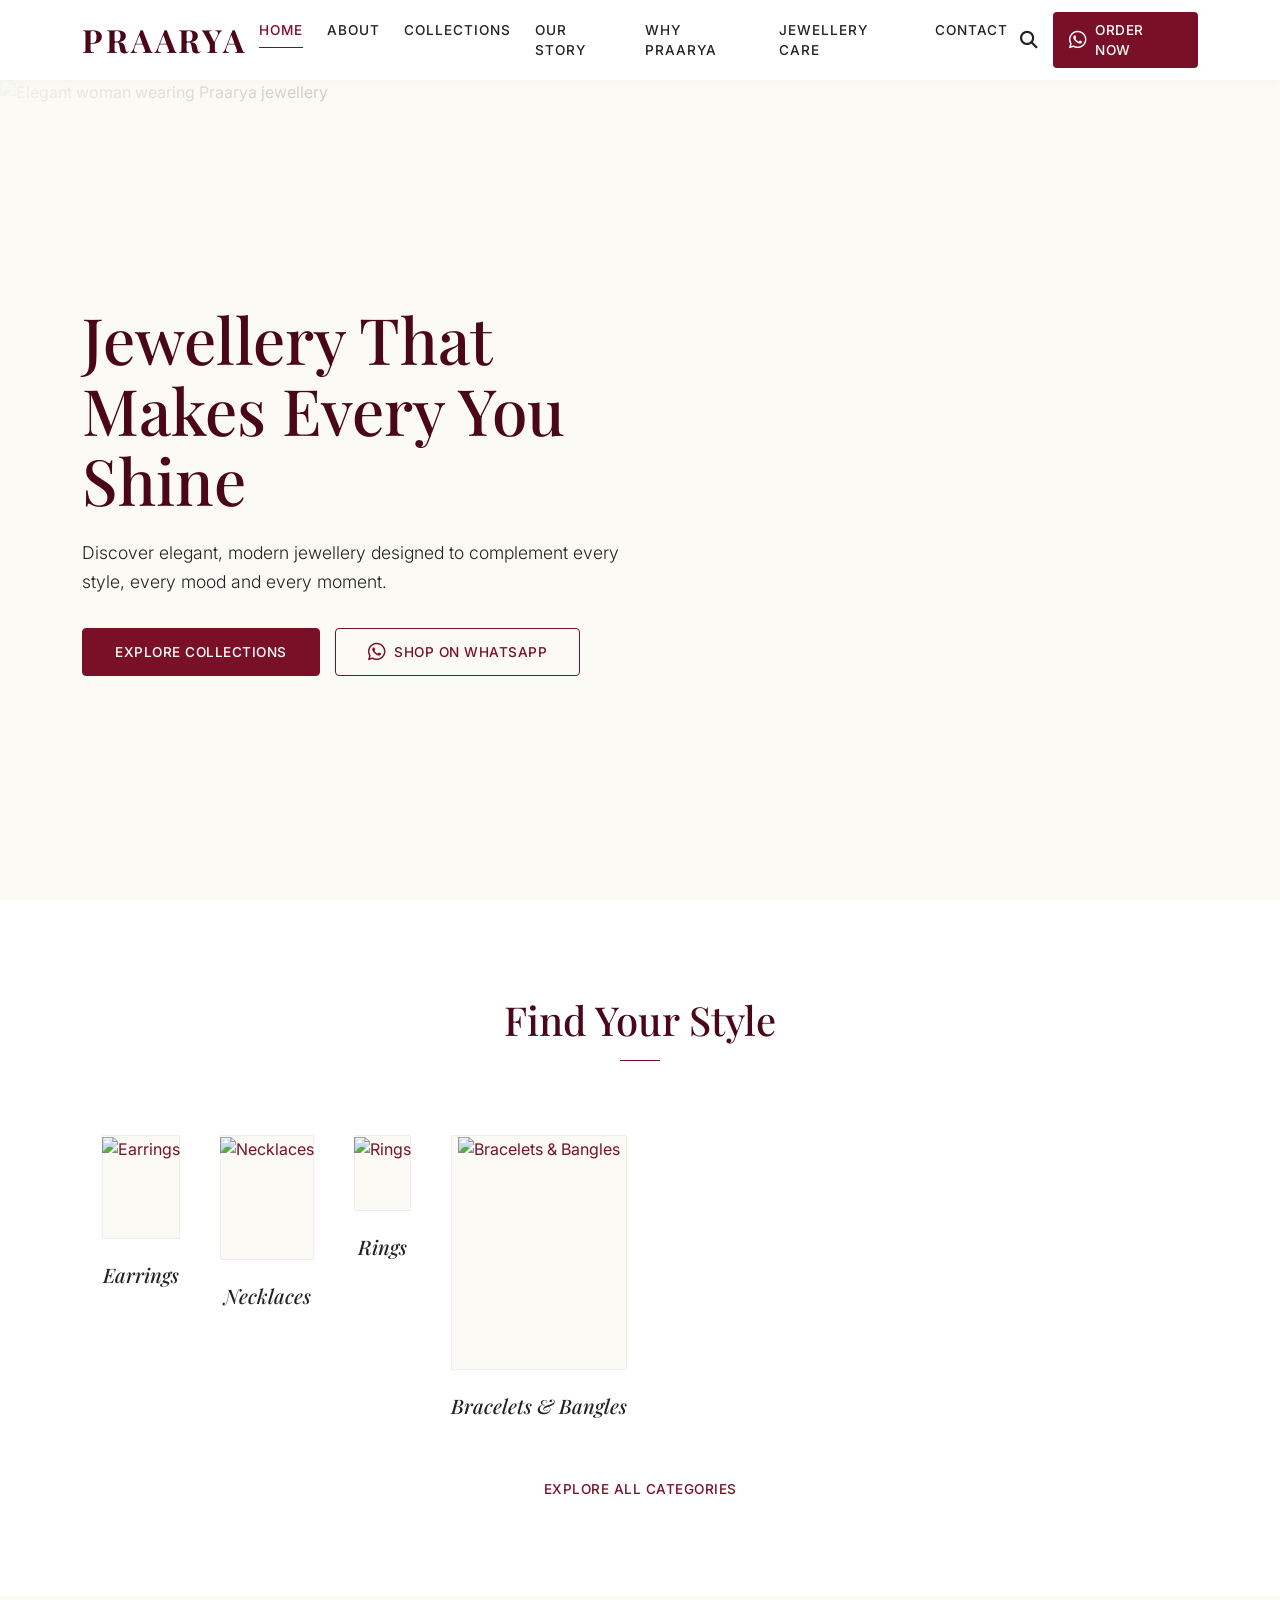
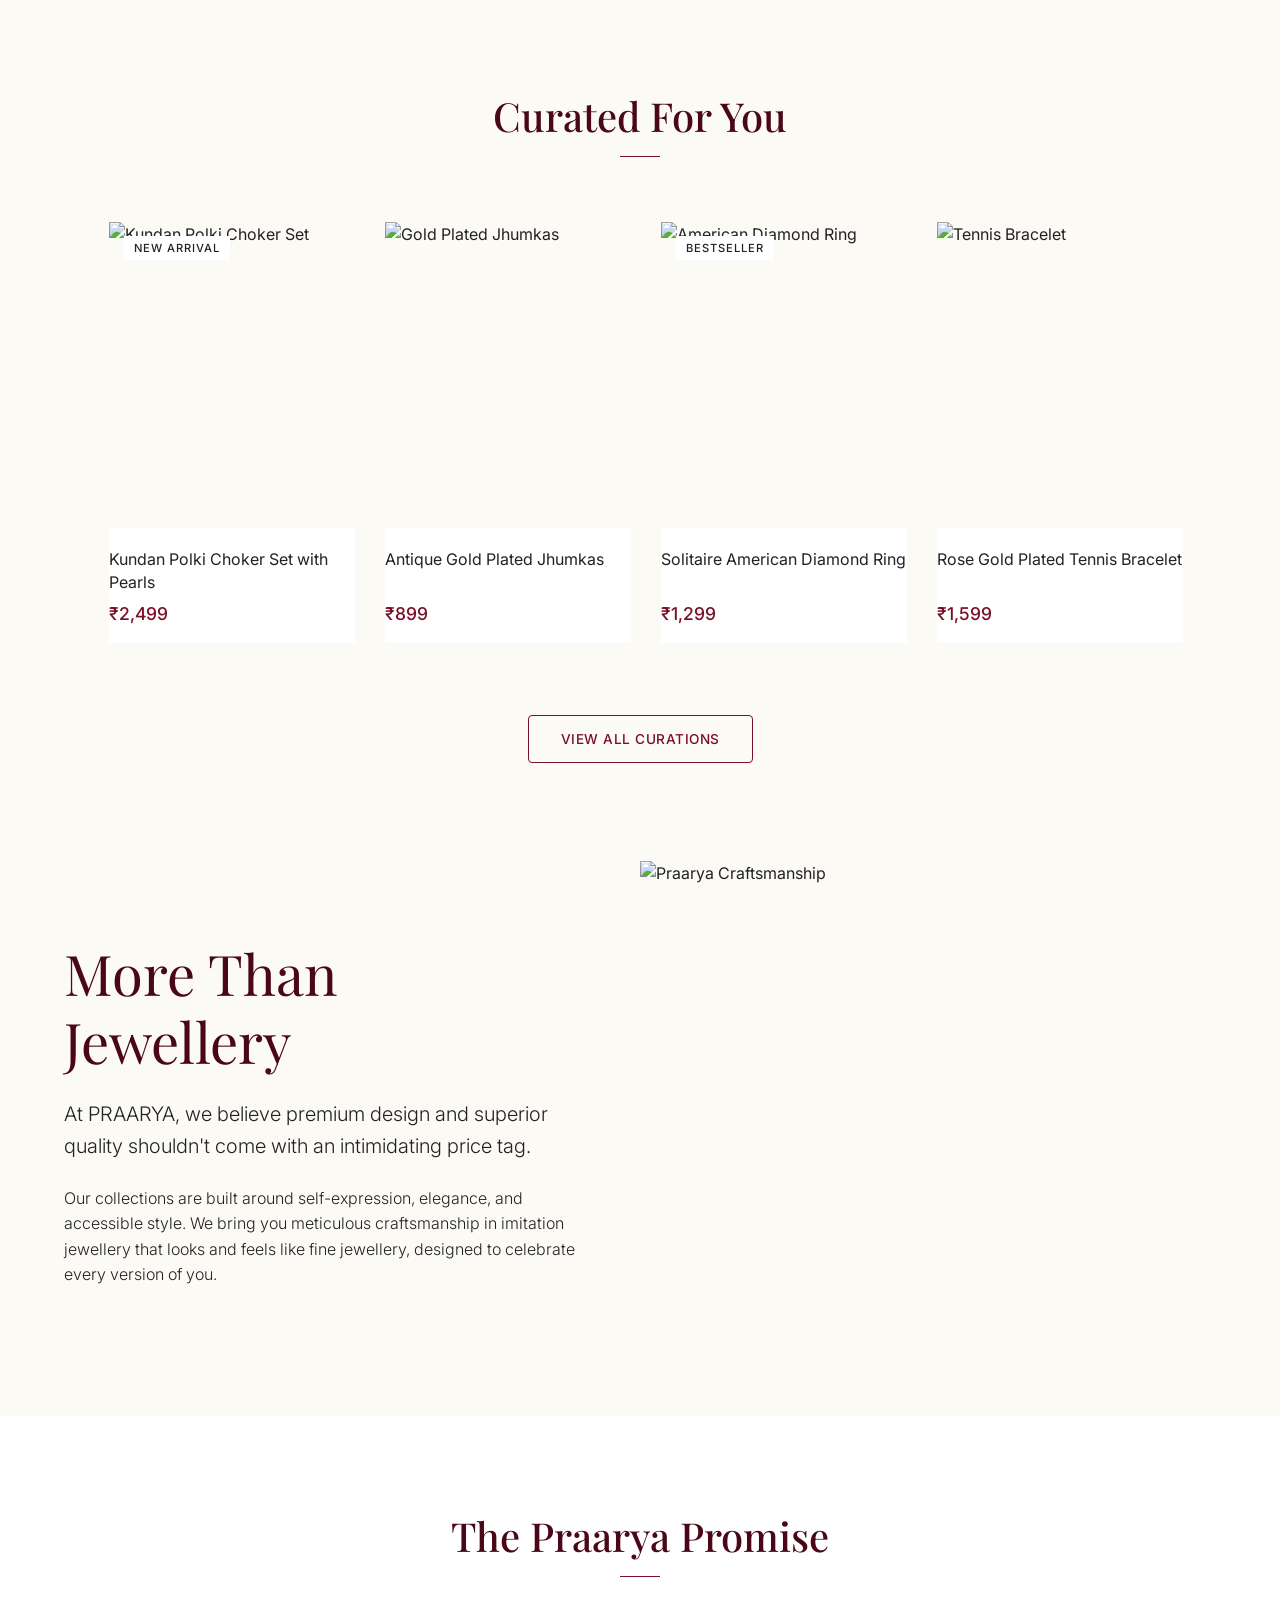
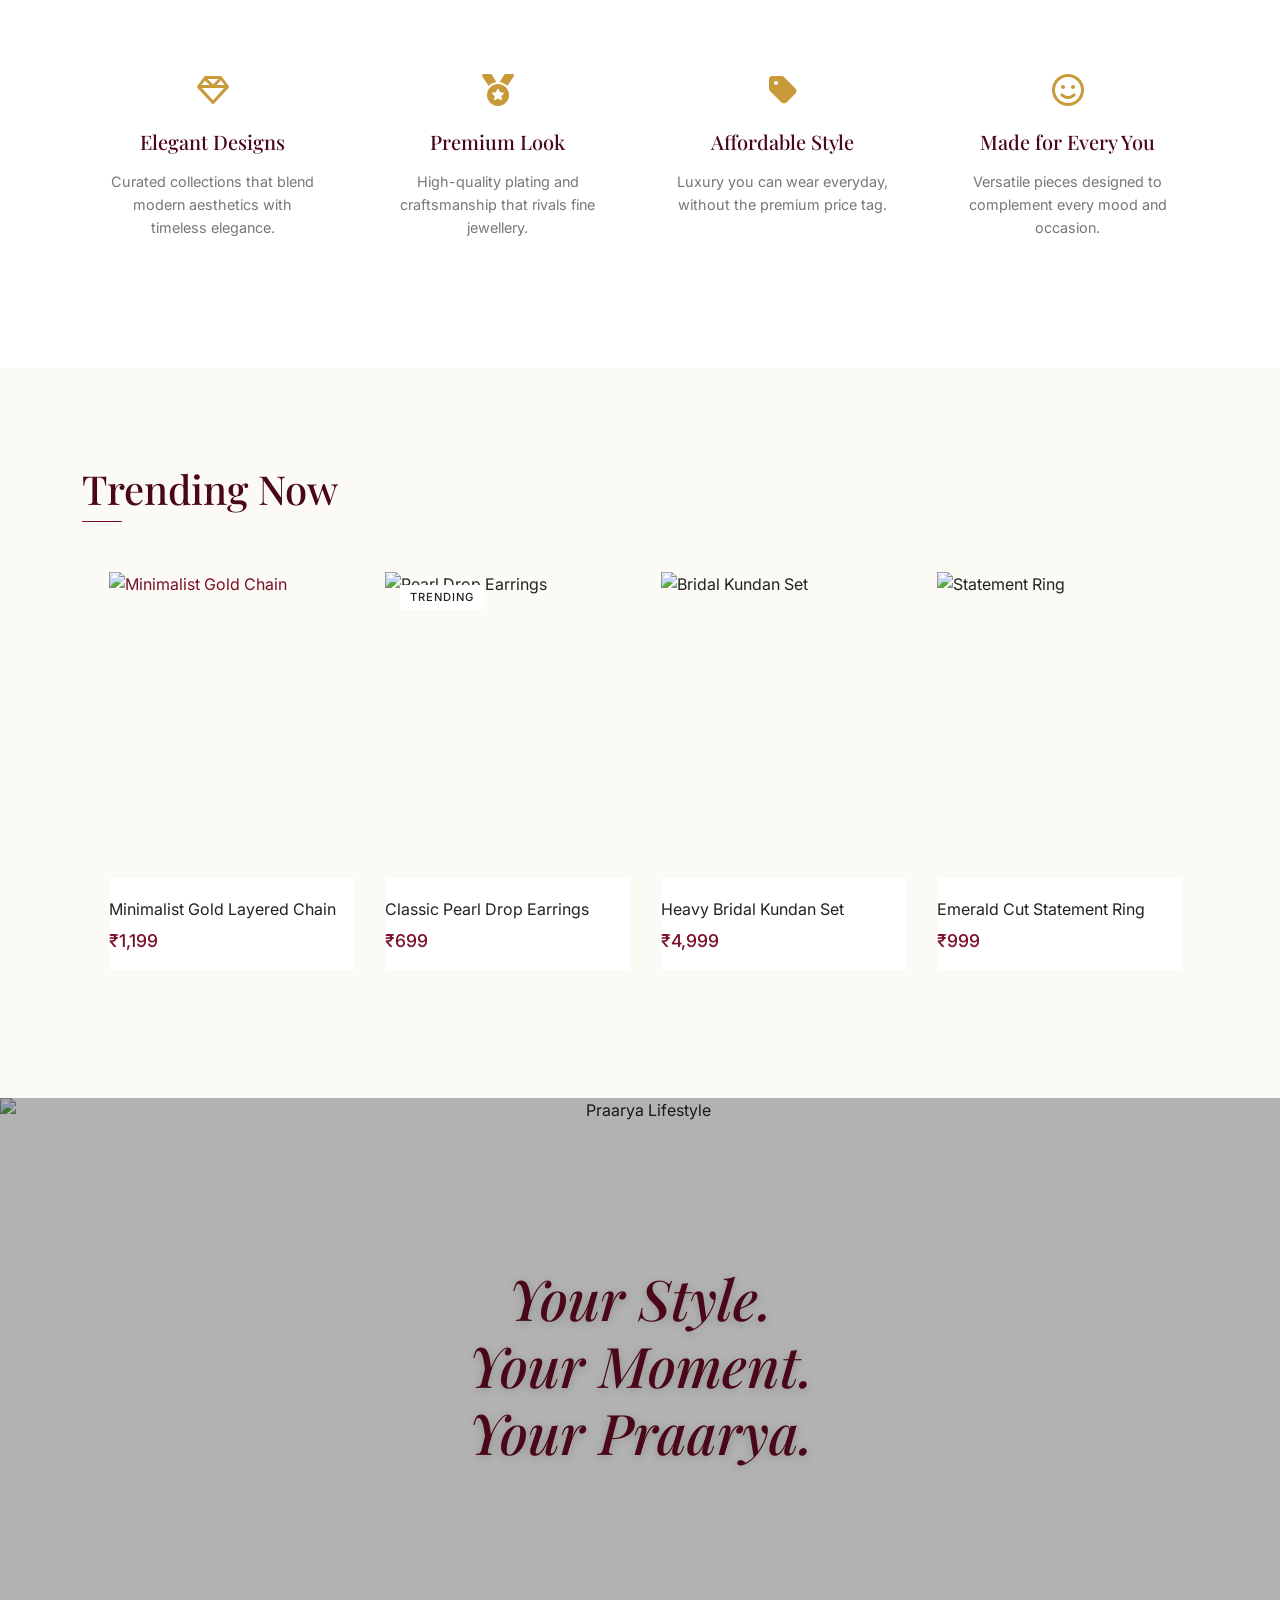
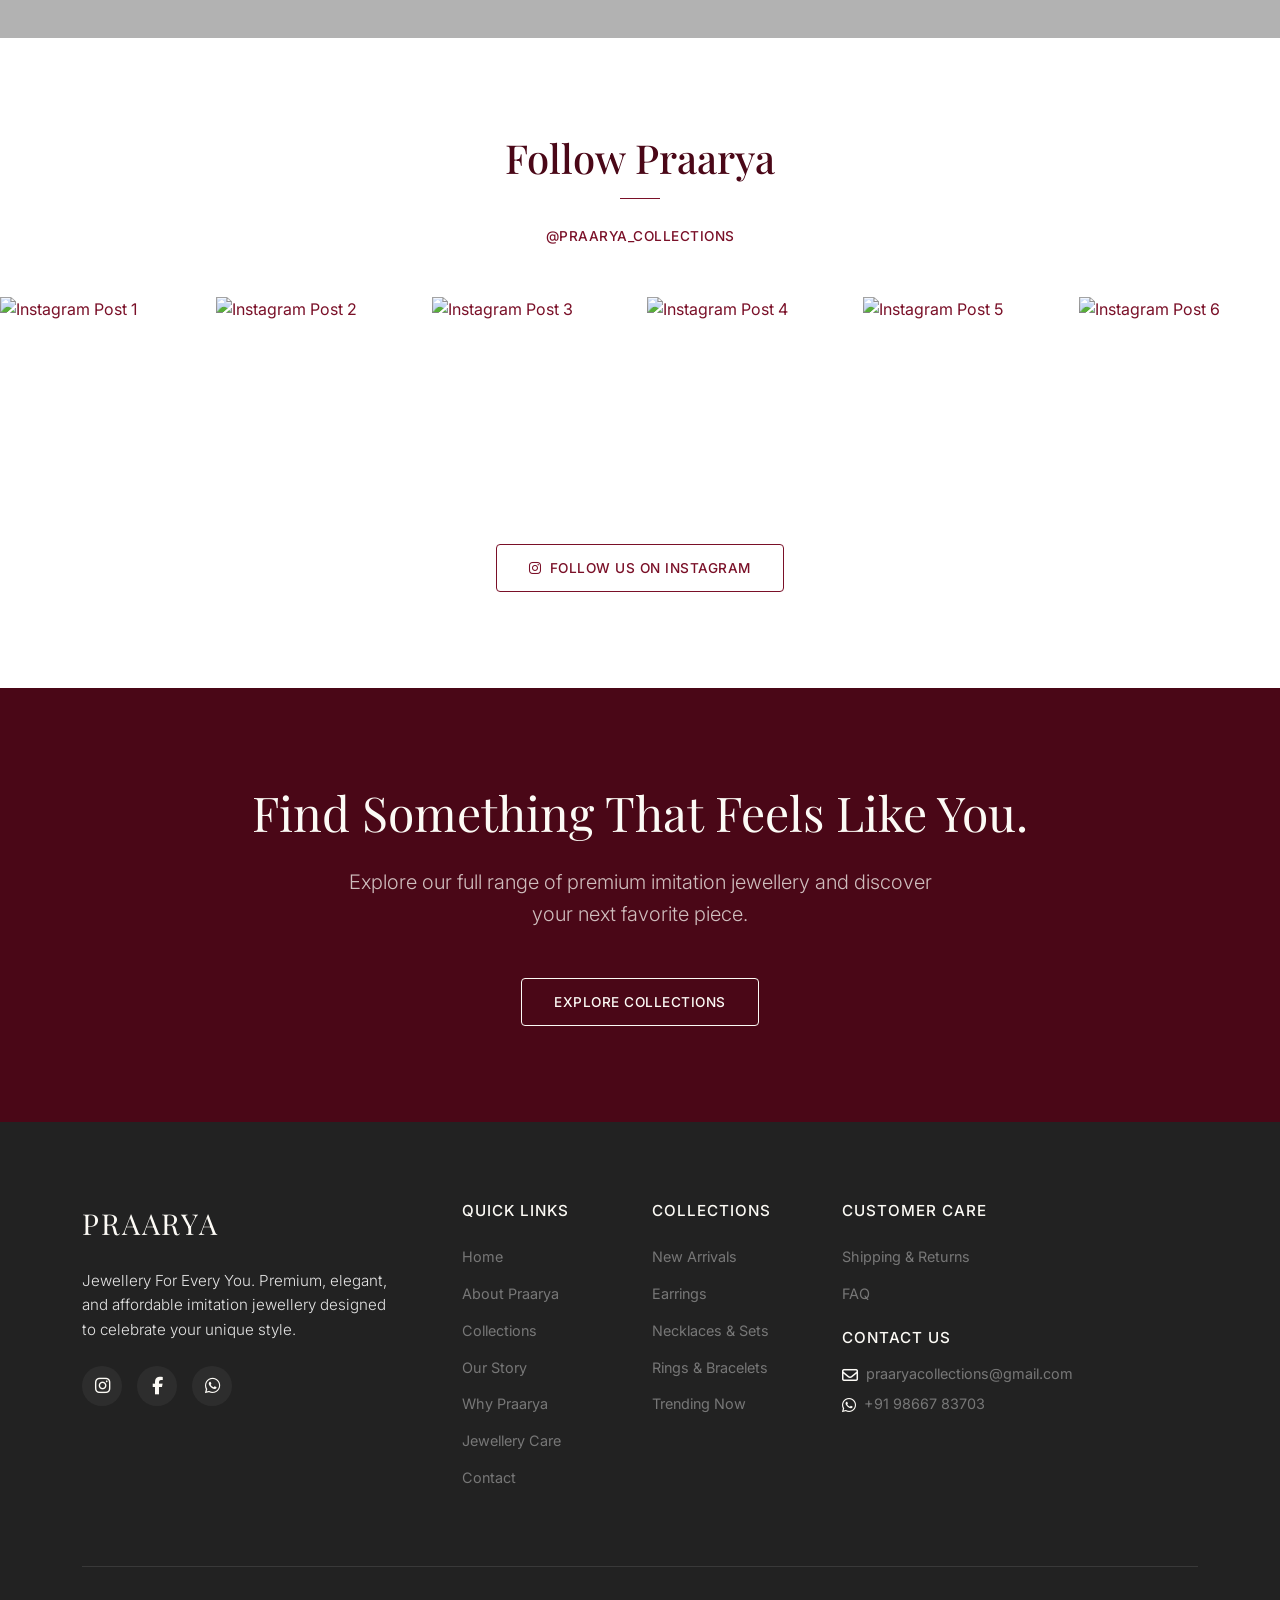
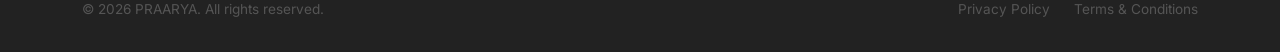
==== index.html @ 1dbdd123 "Add files via upload" ====
<!DOCTYPE html>
<html lang="en">
<head>
    <meta charset="UTF-8">
    <meta name="viewport" content="width=device-width, initial-scale=1.0">
    <title>PRAARYA | Jewellery For Every You | Premium Imitation Jewellery</title>
    <meta name="description" content="Discover PRAARYA, your destination for premium, elegant, and affordable imitation jewellery. Shop earrings, necklaces, rings, and more.">
    
    <!-- Google Fonts: Playfair Display (Serif) & Inter (Sans-serif) -->
    <link rel="preconnect" href="https://fonts.googleapis.com">
    <link rel="preconnect" href="https://fonts.gstatic.com" crossorigin>
    <link href="https://fonts.googleapis.com/css2?family=Inter:wght@300;400;500;600&family=Playfair+Display:ital,wght@0,400;0,500;0,600;0,700;1,400&display=swap" rel="stylesheet">
    
    <!-- FontAwesome for Icons -->
    <link rel="stylesheet" href="https://cdnjs.cloudflare.com/ajax/libs/font-awesome/6.4.0/css/all.min.css">
    
    <!-- Bootstrap 5.3 CSS -->
    <link href="https://cdn.jsdelivr.net/npm/bootstrap@5.3.2/dist/css/bootstrap.min.css" rel="stylesheet">

    <style>
        :root {
            /* Brand Colors */
            --pr-burgundy: #7A1028;
            --pr-burgundy-dark: #4A0717;
            --pr-gold: #C99A3A;
            --pr-gold-soft: #DDBB6A;
            --pr-ivory: #FCFAF5;
            --pr-white: #FFFFFF;
            --pr-charcoal: #222222;
            --pr-gray: #777777;
            --pr-gray-light: #E5E5E5;

            /* Typography */
            --font-heading: 'Playfair Display', serif;
            --font-body: 'Inter', sans-serif;
            
            /* UI Elements */
            --border-radius: 4px;
            --transition-smooth: all 0.3s cubic-bezier(0.25, 0.8, 0.25, 1);
            --shadow-light: 0 4px 20px rgba(0, 0, 0, 0.05);
            --shadow-hover: 0 10px 30px rgba(122, 16, 40, 0.08);
            
            /* Layout */
            --header-height: 80px;
        }

        body {
            font-family: var(--font-body);
            color: var(--pr-charcoal);
            background-color: var(--pr-white);
            -webkit-font-smoothing: antialiased;
            -moz-osx-font-smoothing: grayscale;
            overflow-x: hidden;
        }

        h1, h2, h3, h4, h5, h6, .font-heading {
            font-family: var(--font-heading);
            color: var(--pr-burgundy-dark);
        }

        p {
            line-height: 1.6;
        }

        a {
            color: var(--pr-burgundy);
            text-decoration: none;
            transition: var(--transition-smooth);
        }

        a:hover {
            color: var(--pr-gold);
        }

        /* Typography Utilities */
        .text-burgundy { color: var(--pr-burgundy) !important; }
        .text-burgundy-dark { color: var(--pr-burgundy-dark) !important; }
        .text-gold { color: var(--pr-gold) !important; }
        .text-charcoal { color: var(--pr-charcoal) !important; }
        .text-ivory { color: var(--pr-ivory) !important; }
        .bg-burgundy { background-color: var(--pr-burgundy) !important; }
        .bg-burgundy-dark { background-color: var(--pr-burgundy-dark) !important; }
        .bg-ivory { background-color: var(--pr-ivory) !important; }
        .bg-gold { background-color: var(--pr-gold) !important; }

        /* Custom Buttons */
        .btn-brand-primary {
            background-color: var(--pr-burgundy);
            color: var(--pr-white);
            border: 1px solid var(--pr-burgundy);
            font-family: var(--font-body);
            font-weight: 500;
            letter-spacing: 0.5px;
            text-transform: uppercase;
            font-size: 0.85rem;
            padding: 0.8rem 2rem;
            border-radius: var(--border-radius);
            transition: var(--transition-smooth);
            display: inline-flex;
            align-items: center;
            justify-content: center;
        }

        .btn-brand-primary:hover {
            background-color: var(--pr-burgundy-dark);
            border-color: var(--pr-burgundy-dark);
            color: var(--pr-white);
        }

        .btn-brand-outline {
            background-color: transparent;
            color: var(--pr-burgundy);
            border: 1px solid var(--pr-burgundy);
            font-family: var(--font-body);
            font-weight: 500;
            letter-spacing: 0.5px;
            text-transform: uppercase;
            font-size: 0.85rem;
            padding: 0.8rem 2rem;
            border-radius: var(--border-radius);
            transition: var(--transition-smooth);
            display: inline-flex;
            align-items: center;
            justify-content: center;
        }

        .btn-brand-outline:hover {
            background-color: var(--pr-burgundy);
            color: var(--pr-white);
        }
        
        .btn-brand-outline-light {
            background-color: transparent;
            color: var(--pr-ivory);
            border: 1px solid var(--pr-ivory);
            font-family: var(--font-body);
            font-weight: 500;
            letter-spacing: 0.5px;
            text-transform: uppercase;
            font-size: 0.85rem;
            padding: 0.8rem 2rem;
            border-radius: var(--border-radius);
            transition: var(--transition-smooth);
        }

        .btn-brand-outline-light:hover {
            background-color: var(--pr-ivory);
            color: var(--pr-burgundy-dark);
        }

        .btn-whatsapp-order {
            background-color: #25D366; /* WhatsApp Green */
            color: white;
            border: none;
            font-weight: 500;
            border-radius: var(--border-radius);
            padding: 0.6rem 1rem;
            font-size: 0.9rem;
            display: flex;
            align-items: center;
            justify-content: center;
            gap: 8px;
            width: 100%;
            transition: var(--transition-smooth);
        }

        .btn-whatsapp-order:hover {
            background-color: #128C7E;
            color: white;
        }

        .btn-link-custom {
            color: var(--pr-burgundy);
            font-weight: 500;
            text-decoration: none;
            position: relative;
            display: inline-block;
            text-transform: uppercase;
            font-size: 0.85rem;
            letter-spacing: 0.5px;
        }
        
        .btn-link-custom::after {
            content: '';
            position: absolute;
            width: 100%;
            height: 1px;
            bottom: -2px;
            left: 0;
            background-color: var(--pr-burgundy);
            transform: scaleX(0);
            transform-origin: right;
            transition: transform 0.3s ease;
        }

        .btn-link-custom:hover::after {
            transform: scaleX(1);
            transform-origin: left;
        }

        /* Section Spacing - Premium Whitespace */
        .section-padding {
            padding: 6rem 0;
        }
        @media (max-width: 768px) {
            .section-padding { padding: 4rem 0; }
        }
        
        .section-heading-wrapper {
            text-align: center;
            margin-bottom: 4rem;
        }
        @media (max-width: 768px) {
            .section-heading-wrapper { margin-bottom: 2.5rem; }
        }
        
        .section-heading {
            font-size: 2.5rem;
            margin-bottom: 1rem;
        }
        @media (max-width: 768px) {
            .section-heading { font-size: 2rem; }
        }

        /* Header / Navbar */
        .navbar {
            background-color: var(--pr-white);
            box-shadow: 0 2px 10px rgba(0,0,0,0.03);
            padding: 0.5rem 0;
            transition: var(--transition-smooth);
            height: var(--header-height);
        }
        
        .navbar.scrolled {
            box-shadow: 0 4px 20px rgba(0,0,0,0.08);
        }

        .navbar-brand-logo {
            font-family: var(--font-heading);
            font-size: 2rem;
            font-weight: 700;
            color: var(--pr-burgundy-dark);
            letter-spacing: 3px;
            text-transform: uppercase;
            line-height: 1;
        }
        
        @media (max-width: 991px) {
            .navbar-brand-logo {
                font-size: 1.5rem;
                position: absolute;
                left: 50%;
                transform: translateX(-50%);
            }
        }

        .navbar-nav .nav-link {
            color: var(--pr-charcoal);
            font-weight: 500;
            font-size: 0.85rem;
            text-transform: uppercase;
            letter-spacing: 1px;
            margin: 0 12px;
            position: relative;
            padding: 0.5rem 0 !important;
        }

        .navbar-nav .nav-link:hover, .navbar-nav .nav-link.active {
            color: var(--pr-burgundy);
        }

        .navbar-nav .nav-link::after {
            content: '';
            position: absolute;
            width: 0;
            height: 1px;
            bottom: 0;
            left: 50%;
            background-color: var(--pr-burgundy);
            transition: var(--transition-smooth);
            transform: translateX(-50%);
        }

        .navbar-nav .nav-link:hover::after, .navbar-nav .nav-link.active::after {
            width: 100%;
        }

        .header-actions {
            display: flex;
            align-items: center;
            gap: 15px;
        }

        .header-actions .icon-btn {
            background: none;
            border: none;
            color: var(--pr-charcoal);
            font-size: 1.1rem;
            transition: var(--transition-smooth);
            padding: 0;
            display: flex;
            align-items: center;
            justify-content: center;
        }

        .header-actions .icon-btn:hover {
            color: var(--pr-burgundy);
        }
        
        .header-whatsapp-btn {
            display: none;
        }
        
        @media (min-width: 992px) {
            .header-whatsapp-btn {
                display: flex;
                align-items: center;
                gap: 8px;
                background-color: var(--pr-burgundy);
                color: white;
                padding: 8px 16px;
                border-radius: var(--border-radius);
                font-size: 0.85rem;
                font-weight: 500;
                text-transform: uppercase;
                letter-spacing: 0.5px;
                text-decoration: none;
                transition: var(--transition-smooth);
            }
            .header-whatsapp-btn:hover {
                background-color: var(--pr-burgundy-dark);
                color: white;
            }
        }

        /* Premium Mobile Menu & Header Updates */
        .premium-mobile-menu {
            width: 100% !important; 
            border: none;
            background-color: var(--pr-white);
        }
        
        .btn-close-custom {
            background: none;
            border: none;
            font-size: 1.8rem;
            color: var(--pr-charcoal);
            padding: 0;
            transition: var(--transition-smooth);
            display: flex;
            align-items: center;
            justify-content: center;
        }
        
        .mobile-nav-list {
            padding: 0;
            margin: 0;
            list-style: none;
        }

        .mobile-nav-list .nav-link {
            font-family: var(--font-heading);
            font-size: clamp(1.4rem, 6vw, 1.8rem);
            color: var(--pr-charcoal);
            padding: 1.2rem 0;
            border-bottom: 1px solid rgba(0,0,0,0.05);
            text-transform: none; 
            letter-spacing: 0;
            font-weight: 400;
            display: flex;
            align-items: center;
            justify-content: space-between;
            transition: var(--transition-smooth);
        }
        
        .mobile-nav-list .nav-link::after {
            content: '\f105'; /* FontAwesome right angle */
            font-family: 'Font Awesome 6 Free';
            font-weight: 900;
            font-size: 1.2rem;
            color: var(--pr-gold-soft);
            opacity: 0;
            transform: translateX(-10px);
            transition: var(--transition-smooth);
            position: static;
            width: auto;
            height: auto;
            background: none;
        }
        
        .mobile-nav-list .nav-item:last-child .nav-link {
            border-bottom: none;
        }
        
        .mobile-nav-list .nav-link:hover, 
        .mobile-nav-list .nav-link:focus,
        .mobile-nav-list .nav-link.active {
            color: var(--pr-burgundy);
            padding-left: 10px;
        }
        
        .mobile-nav-list .nav-link:hover::after,
        .mobile-nav-list .nav-link.active::after {
            opacity: 1;
            transform: translateX(0);
        }

        .mobile-menu-ctas {
            margin-top: auto;
            padding-top: 2rem;
        }

        @media (max-width: 991px) {
            .navbar .container {
                position: relative;
                display: flex;
                justify-content: space-between;
                align-items: center;
            }
            .navbar-brand-logo {
                position: absolute;
                left: 50%;
                transform: translateX(-50%);
                margin: 0 !important;
            }
            .navbar-toggler {
                z-index: 10;
            }
            .header-actions {
                z-index: 10;
            }
        }

        /* Hero Section */
        .hero-section {
            position: relative;
            height: calc(100vh - var(--header-height));
            min-height: 600px;
            background-color: var(--pr-ivory);
            display: flex;
            align-items: center;
            overflow: hidden;
            margin-top: var(--header-height);
        }
        
        @media (max-width: 768px) {
            .hero-section {
                height: 85vh;
                min-height: 500px;
            }
        }

        .hero-img-bg {
            position: absolute;
            top: 0;
            left: 0;
            width: 100%;
            height: 100%;
            object-fit: cover;
            object-position: center 30%;
            z-index: 1;
        }

        /* Mobile optimization: crop differently */
        @media (max-width: 768px) {
            .hero-img-bg {
                object-position: 65% center;
            }
        }

        .hero-overlay {
            position: absolute;
            top: 0;
            left: 0;
            width: 100%;
            height: 100%;
            background: linear-gradient(90deg, rgba(252, 250, 245, 0.95) 0%, rgba(252, 250, 245, 0.7) 40%, rgba(252, 250, 245, 0) 100%);
            z-index: 2;
        }

        @media (max-width: 991px) {
            .hero-overlay {
                background: linear-gradient(180deg, rgba(252, 250, 245, 0.4) 0%, rgba(252, 250, 245, 0.95) 100%);
            }
        }

        .hero-content {
            position: relative;
            z-index: 3;
            max-width: 550px;
        }

        @media (max-width: 991px) {
            .hero-content {
                margin-top: auto;
                padding-bottom: 3rem;
                text-align: center;
                max-width: 100%;
            }
            .hero-section > .container {
                display: flex;
                flex-direction: column;
                justify-content: flex-end;
            }
        }

        .hero-title {
            font-size: 4rem;
            line-height: 1.1;
            margin-bottom: 1.5rem;
            color: var(--pr-burgundy-dark);
        }

        @media (max-width: 768px) {
            .hero-title { font-size: 2.8rem; margin-bottom: 1rem; }
        }

        .hero-desc {
            font-size: 1.1rem;
            color: var(--pr-charcoal);
            margin-bottom: 2rem;
            font-weight: 300;
        }
        
        @media (max-width: 768px) {
            .hero-desc { font-size: 1rem; margin-bottom: 1.5rem; }
        }
        
        .hero-buttons {
            display: flex;
            gap: 15px;
        }
        
        @media (max-width: 768px) {
            .hero-buttons {
                flex-direction: column;
                gap: 10px;
                padding: 0 20px;
            }
            .hero-buttons .btn {
                width: 100%;
            }
        }

        /* Mobile Horizontal Scroll System */
        .scrolling-wrapper {
            display: flex;
            flex-wrap: nowrap;
            overflow-x: auto;
            -webkit-overflow-scrolling: touch;
            scrollbar-width: none; /* Firefox */
            padding-bottom: 20px; /* Space for shadow */
            margin-left: calc(-.5 * var(--bs-gutter-x));
            margin-right: calc(-.5 * var(--bs-gutter-x));
            padding-left: calc(.5 * var(--bs-gutter-x));
            scroll-snap-type: x mandatory;
        }
        
        .scrolling-wrapper::-webkit-scrollbar {
            display: none; /* Chrome/Safari */
        }
        
        @media (min-width: 992px) {
            .scrolling-wrapper.desktop-grid {
                flex-wrap: wrap;
                overflow-x: visible;
                padding-bottom: 0;
                scroll-snap-type: none;
            }
            .scrolling-wrapper.desktop-grid .scroll-item {
                flex: 0 0 auto;
            }
        }

        .scroll-item {
            scroll-snap-align: start;
        }

        /* Category Cards */
        .category-card {
            display: block;
            text-align: center;
            text-decoration: none;
            group: category;
            padding: 10px;
        }

        .category-img-wrapper {
            width: 100%;
            aspect-ratio: 3/4;
            overflow: hidden;
            margin-bottom: 1.5rem;
            border-radius: 2px;
            background-color: var(--pr-ivory);
            position: relative;
        }
        
        .category-img-wrapper::after {
            content: '';
            position: absolute;
            inset: 0;
            border: 1px solid rgba(0,0,0,0.05);
            pointer-events: none;
        }

        .category-img {
            width: 100%;
            height: 100%;
            object-fit: cover;
            transition: transform 0.8s ease;
        }

        .category-card:hover .category-img {
            transform: scale(1.05);
        }

        .category-title {
            font-family: var(--font-heading);
            font-size: 1.25rem;
            color: var(--pr-charcoal);
            margin-bottom: 0;
            transition: var(--transition-smooth);
            font-style: italic;
        }

        .category-card:hover .category-title {
            color: var(--pr-burgundy);
        }
        
        .scroll-item.category-item {
            flex: 0 0 70%;
            max-width: 70%;
            padding: 0 10px;
        }
        
        @media (min-width: 768px) {
            .scroll-item.category-item {
                flex: 0 0 33.333%;
                max-width: 33.333%;
            }
        }
        
        @media (min-width: 992px) {
            .scroll-item.category-item {
                flex: 0 0 25%;
                max-width: 25%;
            }
        }

        /* Premium Product Card */
        .product-card {
            background: var(--pr-white);
            height: 100%;
            display: flex;
            flex-direction: column;
            transition: var(--transition-smooth);
            group: product;
        }

        .product-img-container {
            position: relative;
            overflow: hidden;
            aspect-ratio: 4/5;
            background-color: var(--pr-ivory);
            margin-bottom: 1.25rem;
        }

        .product-img {
            width: 100%;
            height: 100%;
            object-fit: cover;
            transition: transform 0.7s ease;
        }

        .product-card:hover .product-img {
            transform: scale(1.03);
        }

        .product-badge {
            position: absolute;
            top: 15px;
            left: 15px;
            background-color: var(--pr-white);
            color: var(--pr-charcoal);
            font-size: 0.7rem;
            text-transform: uppercase;
            padding: 4px 10px;
            letter-spacing: 1px;
            z-index: 2;
            font-weight: 500;
        }

        /* Hover Actions Overlay Desktop */
        .product-actions-overlay {
            position: absolute;
            bottom: 0;
            left: 0;
            width: 100%;
            padding: 15px;
            background: linear-gradient(to top, rgba(0,0,0,0.5), transparent);
            transform: translateY(100%);
            transition: transform 0.3s ease;
            display: flex;
            flex-direction: column;
            gap: 8px;
            z-index: 3;
        }
        
        @media (min-width: 992px) {
            .product-card:hover .product-actions-overlay {
                transform: translateY(0);
            }
        }
        @media (max-width: 991px) {
            .product-actions-overlay {
                display: none; /* Hide on mobile, use visible buttons */
            }
        }

        .product-info {
            display: flex;
            flex-direction: column;
            flex-grow: 1;
        }

        .product-title {
            font-family: var(--font-body);
            font-size: 1rem;
            font-weight: 400;
            color: var(--pr-charcoal);
            margin-bottom: 0.5rem;
            line-height: 1.4;
            display: -webkit-box;
            -webkit-line-clamp: 2;
            -webkit-box-orient: vertical;
            overflow: hidden;
        }

        .product-price {
            font-family: var(--font-body);
            font-weight: 500;
            color: var(--pr-burgundy);
            font-size: 1.1rem;
            margin-bottom: 1rem;
            margin-top: auto;
        }

        .mobile-product-actions {
            display: none;
        }

        @media (max-width: 991px) {
            .mobile-product-actions {
                display: flex;
                flex-direction: column;
                gap: 8px;
                margin-top: 10px;
            }
        }
        
        .scroll-item.product-item {
            flex: 0 0 75%;
            max-width: 75%;
            padding: 0 10px;
        }
        
        @media (min-width: 768px) {
            .scroll-item.product-item {
                flex: 0 0 50%;
                max-width: 50%;
            }
        }
        
        @media (min-width: 992px) {
            .scroll-item.product-item {
                flex: 0 0 25%;
                max-width: 25%;
                padding: 0 15px;
                margin-bottom: 2rem;
            }
        }

        /* Brand Story Section */
        .story-section {
            background-color: var(--pr-ivory);
            overflow: hidden;
        }

        .story-img-container {
            position: relative;
            height: 100%;
            min-height: 500px;
        }

        .story-img {
            width: 100%;
            height: 100%;
            object-fit: cover;
        }
        
        .story-content {
            padding: 5rem 4rem;
            display: flex;
            flex-direction: column;
            justify-content: center;
            height: 100%;
        }

        @media (max-width: 991px) {
            .story-content {
                padding: 4rem 1.5rem;
            }
            .story-img-container {
                min-height: 400px;
            }
        }

        /* Features / Why Praarya */
        .feature-box {
            text-align: center;
            padding: 2rem 1.5rem;
            height: 100%;
            transition: var(--transition-smooth);
            border: 1px solid transparent;
        }
        
        .feature-box:hover {
            border-color: var(--pr-gray-light);
            background-color: var(--pr-ivory);
        }

        .feature-icon {
            font-size: 2rem;
            color: var(--pr-gold);
            margin-bottom: 1.5rem;
        }

        .feature-title {
            font-family: var(--font-heading);
            font-size: 1.25rem;
            color: var(--pr-burgundy-dark);
            margin-bottom: 1rem;
        }

        .feature-desc {
            font-size: 0.9rem;
            color: var(--pr-gray);
            margin-bottom: 0;
        }

        /* Lifestyle Image Section */
        .lifestyle-section {
            position: relative;
            height: 60vh;
            min-height: 400px;
            display: flex;
            align-items: center;
            justify-content: center;
            text-align: center;
        }

        .lifestyle-bg {
            position: absolute;
            inset: 0;
            width: 100%;
            height: 100%;
            object-fit: cover;
            z-index: 1;
        }

        .lifestyle-overlay {
            position: absolute;
            inset: 0;
            background-color: rgba(0, 0, 0, 0.3);
            z-index: 2;
        }

        .lifestyle-content {
            position: relative;
            z-index: 3;
            color: var(--pr-white);
            padding: 0 20px;
        }

        .lifestyle-text {
            font-family: var(--font-heading);
            font-size: 3.5rem;
            font-style: italic;
            text-shadow: 0 2px 10px rgba(0,0,0,0.2);
            line-height: 1.2;
        }

        @media (max-width: 768px) {
            .lifestyle-text { font-size: 2.2rem; }
        }

        /* Instagram Section */
        .insta-grid {
            display: grid;
            grid-template-columns: repeat(2, 1fr);
            gap: 10px;
        }
        
        @media (min-width: 768px) {
            .insta-grid {
                grid-template-columns: repeat(3, 1fr);
            }
        }
        
        @media (min-width: 992px) {
            .insta-grid {
                grid-template-columns: repeat(6, 1fr);
                gap: 15px;
            }
        }

        .insta-item {
            position: relative;
            aspect-ratio: 1/1;
            overflow: hidden;
            display: block;
        }

        .insta-item img {
            width: 100%;
            height: 100%;
            object-fit: cover;
            transition: transform 0.5s ease;
        }

        .insta-overlay {
            position: absolute;
            inset: 0;
            background-color: rgba(122, 16, 40, 0.8); /* Burgundy with opacity */
            display: flex;
            align-items: center;
            justify-content: center;
            opacity: 0;
            transition: opacity 0.3s ease;
            color: white;
            font-size: 1.5rem;
        }

        .insta-item:hover img {
            transform: scale(1.05);
        }

        .insta-item:hover .insta-overlay {
            opacity: 1;
        }

        /* Final CTA */
        .final-cta {
            background-color: var(--pr-burgundy-dark);
            color: var(--pr-ivory);
            text-align: center;
        }

        /* Footer */
        .footer {
            background-color: var(--pr-charcoal);
            color: var(--pr-gray-light);
            padding: 5rem 0 2rem 0;
        }

        .footer-logo {
            font-family: var(--font-heading);
            color: var(--pr-ivory);
            font-size: 1.8rem;
            letter-spacing: 2px;
            margin-bottom: 1.5rem;
            display: inline-block;
            text-decoration: none;
        }
        
        .footer-logo:hover {
            color: var(--pr-gold);
        }

        .footer-heading {
            color: var(--pr-ivory);
            font-family: var(--font-body);
            font-size: 0.95rem;
            text-transform: uppercase;
            letter-spacing: 1px;
            margin-bottom: 1.5rem;
            font-weight: 500;
        }

        .footer-links {
            list-style: none;
            padding: 0;
            margin: 0;
        }

        .footer-links li {
            margin-bottom: 0.8rem;
        }

        .footer-links a {
            color: var(--pr-gray);
            font-size: 0.9rem;
            text-decoration: none;
            transition: var(--transition-smooth);
        }

        .footer-links a:hover {
            color: var(--pr-ivory);
        }

        .social-icons {
            display: flex;
            gap: 15px;
            margin-top: 1.5rem;
        }

        .social-icons a {
            display: flex;
            align-items: center;
            justify-content: center;
            width: 40px;
            height: 40px;
            border-radius: 50%;
            background-color: rgba(255,255,255,0.05);
            color: var(--pr-ivory);
            transition: var(--transition-smooth);
            font-size: 1.1rem;
        }

        .social-icons a:hover {
            background-color: var(--pr-burgundy);
            color: var(--pr-white);
            transform: translateY(-3px);
        }

        .footer-bottom {
            border-top: 1px solid rgba(255,255,255,0.1);
            margin-top: 4rem;
            padding-top: 2rem;
            font-size: 0.85rem;
            color: #555;
        }
        
        .footer-bottom a {
            color: #555;
            text-decoration: none;
        }
        
        .footer-bottom a:hover {
            color: var(--pr-ivory);
        }
        
        /* Utility for fixed header spacing */
        .header-spacer {
            height: var(--header-height);
        }
    </style>
</head>
<body>

    <!-- Main Navigation -->
    <nav class="navbar navbar-expand-lg fixed-top" id="mainNav">
        <div class="container">
            <!-- Mobile Menu Toggle -->
            <button class="navbar-toggler border-0 px-0 d-lg-none" type="button" data-bs-toggle="offcanvas" data-bs-target="#premiumMobileMenu" aria-controls="premiumMobileMenu">
                <i class="fa-solid fa-bars fs-2 text-charcoal"></i>
            </button>

            <!-- Brand Logo -->
            <a class="navbar-brand navbar-brand-logo mx-auto mx-lg-0" href="index.html">
                PRAARYA
            </a>

            <!-- Desktop Menu -->
            <div class="collapse navbar-collapse justify-content-center d-none d-lg-flex">
                <ul class="navbar-nav">
                    <li class="nav-item"><a class="nav-link active" href="index.html">Home</a></li>
                    <li class="nav-item"><a class="nav-link" href="about.html">About</a></li>
                    <li class="nav-item"><a class="nav-link" href="collections.html">Collections</a></li>
                    <li class="nav-item"><a class="nav-link" href="story.html">Our Story</a></li>
                    <li class="nav-item"><a class="nav-link" href="why.html">Why Praarya</a></li>
                    <li class="nav-item"><a class="nav-link" href="care.html">Jewellery Care</a></li>
                    <li class="nav-item"><a class="nav-link" href="contact.html">Contact</a></li>
                </ul>
            </div>

            <!-- Header Actions -->
            <div class="header-actions">
                <!-- Mobile WhatsApp Icon -->
                <a href="https://wa.me/919866783703" class="icon-btn d-lg-none text-burgundy" target="_blank" aria-label="Order on WhatsApp">
                    <i class="fa-brands fa-whatsapp fs-3"></i>
                </a>
                
                <!-- Desktop Actions -->
                <button class="icon-btn d-none d-lg-flex" aria-label="Search"><i class="fa-solid fa-magnifying-glass"></i></button>
                <a href="https://wa.me/919866783703" class="header-whatsapp-btn d-none d-lg-flex" target="_blank">
                    <i class="fa-brands fa-whatsapp fs-5"></i>
                    <span>Order Now</span>
                </a>
            </div>
        </div>
    </nav>

    <!-- Premium Mobile Menu Offcanvas -->
    <div class="offcanvas offcanvas-start premium-mobile-menu" tabindex="-1" id="premiumMobileMenu" aria-labelledby="premiumMobileMenuLabel">
        <div class="offcanvas-header pb-0 pt-4 px-4">
            <h5 class="offcanvas-title font-heading text-burgundy-dark fs-2" id="premiumMobileMenuLabel">PRAARYA</h5>
            <button type="button" class="btn-close-custom" data-bs-dismiss="offcanvas" aria-label="Close">
                <i class="fa-solid fa-xmark"></i>
            </button>
        </div>
        <div class="offcanvas-body d-flex flex-column px-4 pt-3 pb-5">
            <ul class="mobile-nav-list mb-auto">
                <li class="nav-item"><a class="nav-link active" href="index.html">Home</a></li>
                <li class="nav-item"><a class="nav-link" href="about.html">About</a></li>
                <li class="nav-item"><a class="nav-link" href="collections.html">Collections</a></li>
                <li class="nav-item"><a class="nav-link" href="story.html">Our Story</a></li>
                <li class="nav-item"><a class="nav-link" href="why.html">Why Praarya</a></li>
                <li class="nav-item"><a class="nav-link" href="care.html">Jewellery Care</a></li>
                <li class="nav-item"><a class="nav-link" href="contact.html">Contact</a></li>
            </ul>
            
            <div class="mobile-menu-ctas border-top border-light">
                <a href="collections.html" class="btn btn-brand-primary w-100 py-3 mb-3 fs-6 d-flex justify-content-center">Explore Collections</a>
                <a href="https://wa.me/919866783703" class="btn btn-whatsapp-order w-100 py-3 fs-6 d-flex justify-content-center" target="_blank">
                    <i class="fa-brands fa-whatsapp fs-4"></i> Chat on WhatsApp
                </a>
            </div>
        </div>
    </div>

    <!-- Hero Section -->
    <section class="hero-section">
        <!-- High quality lifestyle jewellery image -->
        <img src="https://images.unsplash.com/photo-1535632066927-ab7c9ab60908?q=80&w=2000&auto=format&fit=crop" alt="Elegant woman wearing Praarya jewellery" class="hero-img-bg">
        <div class="hero-overlay"></div>
        <div class="container h-100">
            <div class="row h-100 align-items-center">
                <div class="col-lg-6 col-md-8">
                    <div class="hero-content">
                        <h1 class="hero-title">Jewellery That Makes Every You Shine</h1>
                        <p class="hero-desc">Discover elegant, modern jewellery designed to complement every style, every mood and every moment.</p>
                        <div class="hero-buttons">
                            <a href="collections.html" class="btn btn-brand-primary">Explore Collections</a>
                            <a href="https://wa.me/919866783703" class="btn btn-brand-outline" target="_blank">
                                <i class="fa-brands fa-whatsapp me-2 fs-5"></i> Shop on WhatsApp
                            </a>
                        </div>
                    </div>
                </div>
            </div>
        </div>
    </section>

    <!-- Shop by Category Section -->
    <section id="categories" class="section-padding">
        <div class="container">
            <div class="section-heading-wrapper">
                <h2 class="section-heading font-heading">Find Your Style</h2>
                <div style="width: 40px; height: 1px; background-color: var(--pr-burgundy); margin: 0 auto;"></div>
            </div>
            
            <div class="scrolling-wrapper desktop-grid">
                <!-- Category 1: Earrings -->
                <div class="scroll-item category-item">
                    <a href="collections.html" class="category-card">
                        <div class="category-img-wrapper">
                            <img src="https://images.unsplash.com/photo-1630019852942-f89202989a59?q=80&w=600&auto=format&fit=crop" alt="Earrings" class="category-img">
                        </div>
                        <h3 class="category-title">Earrings</h3>
                    </a>
                </div>
                <!-- Category 2: Necklaces -->
                <div class="scroll-item category-item">
                    <a href="collections.html" class="category-card">
                        <div class="category-img-wrapper">
                            <img src="https://images.unsplash.com/photo-1599643477877-530eb83abc8e?q=80&w=600&auto=format&fit=crop" alt="Necklaces" class="category-img">
                        </div>
                        <h3 class="category-title">Necklaces</h3>
                    </a>
                </div>
                <!-- Category 3: Rings -->
                <div class="scroll-item category-item">
                    <a href="collections.html" class="category-card">
                        <div class="category-img-wrapper">
                            <img src="https://images.unsplash.com/photo-1605100804763-247f66156eb4?q=80&w=600&auto=format&fit=crop" alt="Rings" class="category-img">
                        </div>
                        <h3 class="category-title">Rings</h3>
                    </a>
                </div>
                <!-- Category 4: Bracelets & Bangles -->
                <div class="scroll-item category-item">
                    <a href="collections.html" class="category-card">
                        <div class="category-img-wrapper">
                            <img src="https://images.unsplash.com/photo-1611591437281-460bfbe1220a?q=80&w=600&auto=format&fit=crop" alt="Bracelets & Bangles" class="category-img">
                        </div>
                        <h3 class="category-title">Bracelets & Bangles</h3>
                    </a>
                </div>
                <!-- View All (Mobile visible mostly) -->
                <div class="scroll-item category-item d-lg-none d-flex align-items-center justify-content-center">
                    <a href="collections.html" class="btn-link-custom py-3 px-4 text-center">
                        View All Categories <br> <i class="fa-solid fa-arrow-right mt-2"></i>
                    </a>
                </div>
            </div>
            
            <div class="text-center mt-5 d-none d-lg-block">
                <a href="collections.html" class="btn-link-custom">Explore All Categories</a>
            </div>
        </div>
    </section>

    <!-- Featured Collections -->
    <section id="collections" class="section-padding bg-ivory">
        <div class="container">
            <div class="section-heading-wrapper">
                <h2 class="section-heading font-heading">Curated For You</h2>
                <div style="width: 40px; height: 1px; background-color: var(--pr-burgundy); margin: 0 auto;"></div>
            </div>

            <div class="scrolling-wrapper desktop-grid row mx-0">
                
                <!-- Product 1 -->
                <div class="scroll-item product-item">
                    <div class="product-card">
                        <div class="product-img-container">
                            <span class="product-badge">New Arrival</span>
                            <img src="https://images.unsplash.com/photo-1599643478524-fb524fa0a897?q=80&w=800&auto=format&fit=crop" class="product-img" alt="Kundan Polki Choker Set">
                            
                            <!-- Desktop Hover Overlay -->
                            <div class="product-actions-overlay">
                                <a href="product.html?id=PR-NK-1042" class="btn btn-light w-100 rounded-0 text-uppercase fw-medium" style="font-size: 0.8rem;">View Details</a>
                                <button class="btn btn-whatsapp-order w-whatsapp-trigger rounded-0" 
                                    data-product-name="Kundan Polki Choker Set" 
                                    data-product-id="PR-NK-1042" 
                                    data-product-price="₹2,499">
                                    <i class="fa-brands fa-whatsapp"></i> Buy on WhatsApp
                                </button>
                            </div>
                        </div>
                        <div class="product-info">
                            <h3 class="product-title">Kundan Polki Choker Set with Pearls</h3>
                            <div class="product-price">₹2,499</div>
                            
                            <!-- Mobile Visible Actions -->
                            <div class="mobile-product-actions">
                                <button class="btn btn-whatsapp-order w-whatsapp-trigger" 
                                    data-product-name="Kundan Polki Choker Set" 
                                    data-product-id="PR-NK-1042" 
                                    data-product-price="₹2,499">
                                    <i class="fa-brands fa-whatsapp"></i> Order
                                </button>
                            </div>
                        </div>
                    </div>
                </div>

                <!-- Product 2 -->
                <div class="scroll-item product-item">
                    <div class="product-card">
                        <div class="product-img-container">
                            <img src="https://images.unsplash.com/photo-1617038220319-276d3cfab638?q=80&w=800&auto=format&fit=crop" class="product-img" alt="Gold Plated Jhumkas">
                            
                            <!-- Desktop Hover Overlay -->
                            <div class="product-actions-overlay">
                                <a href="product.html?id=PR-ER-2055" class="btn btn-light w-100 rounded-0 text-uppercase fw-medium" style="font-size: 0.8rem;">View Details</a>
                                <button class="btn btn-whatsapp-order w-whatsapp-trigger rounded-0" 
                                    data-product-name="Antique Gold Plated Jhumkas" 
                                    data-product-id="PR-ER-2055" 
                                    data-product-price="₹899">
                                    <i class="fa-brands fa-whatsapp"></i> Buy on WhatsApp
                                </button>
                            </div>
                        </div>
                        <div class="product-info">
                            <h3 class="product-title">Antique Gold Plated Jhumkas</h3>
                            <div class="product-price">₹899</div>
                            
                            <!-- Mobile Visible Actions -->
                            <div class="mobile-product-actions">
                                <button class="btn btn-whatsapp-order w-whatsapp-trigger" 
                                    data-product-name="Antique Gold Plated Jhumkas" 
                                    data-product-id="PR-ER-2055" 
                                    data-product-price="₹899">
                                    <i class="fa-brands fa-whatsapp"></i> Order
                                </button>
                            </div>
                        </div>
                    </div>
                </div>

                <!-- Product 3 -->
                <div class="scroll-item product-item">
                    <div class="product-card">
                        <div class="product-img-container">
                            <span class="product-badge">Bestseller</span>
                            <img src="https://images.unsplash.com/photo-1605100804763-247f66156eb4?q=80&w=800&auto=format&fit=crop" class="product-img" alt="American Diamond Ring">
                            
                            <!-- Desktop Hover Overlay -->
                            <div class="product-actions-overlay">
                                <a href="product.html?id=PR-RG-3011" class="btn btn-light w-100 rounded-0 text-uppercase fw-medium" style="font-size: 0.8rem;">View Details</a>
                                <button class="btn btn-whatsapp-order w-whatsapp-trigger rounded-0" 
                                    data-product-name="Solitaire American Diamond Ring" 
                                    data-product-id="PR-RG-3011" 
                                    data-product-price="₹1,299">
                                    <i class="fa-brands fa-whatsapp"></i> Buy on WhatsApp
                                </button>
                            </div>
                        </div>
                        <div class="product-info">
                            <h3 class="product-title">Solitaire American Diamond Ring</h3>
                            <div class="product-price">₹1,299</div>
                            
                            <!-- Mobile Visible Actions -->
                            <div class="mobile-product-actions">
                                <button class="btn btn-whatsapp-order w-whatsapp-trigger" 
                                    data-product-name="Solitaire American Diamond Ring" 
                                    data-product-id="PR-RG-3011" 
                                    data-product-price="₹1,299">
                                    <i class="fa-brands fa-whatsapp"></i> Order
                                </button>
                            </div>
                        </div>
                    </div>
                </div>

                <!-- Product 4 -->
                <div class="scroll-item product-item">
                    <div class="product-card">
                        <div class="product-img-container">
                            <img src="https://images.unsplash.com/photo-1611591437281-460bfbe1220a?q=80&w=800&auto=format&fit=crop" class="product-img" alt="Tennis Bracelet">
                            
                            <!-- Desktop Hover Overlay -->
                            <div class="product-actions-overlay">
                                <a href="product.html?id=PR-BR-4008" class="btn btn-light w-100 rounded-0 text-uppercase fw-medium" style="font-size: 0.8rem;">View Details</a>
                                <button class="btn btn-whatsapp-order w-whatsapp-trigger rounded-0" 
                                    data-product-name="Rose Gold Plated Tennis Bracelet" 
                                    data-product-id="PR-BR-4008" 
                                    data-product-price="₹1,599">
                                    <i class="fa-brands fa-whatsapp"></i> Buy on WhatsApp
                                </button>
                            </div>
                        </div>
                        <div class="product-info">
                            <h3 class="product-title">Rose Gold Plated Tennis Bracelet</h3>
                            <div class="product-price">₹1,599</div>
                            
                            <!-- Mobile Visible Actions -->
                            <div class="mobile-product-actions">
                                <button class="btn btn-whatsapp-order w-whatsapp-trigger" 
                                    data-product-name="Rose Gold Plated Tennis Bracelet" 
                                    data-product-id="PR-BR-4008" 
                                    data-product-price="₹1,599">
                                    <i class="fa-brands fa-whatsapp"></i> Order
                                </button>
                            </div>
                        </div>
                    </div>
                </div>

            </div>
            
            <div class="text-center mt-4 pt-3">
                <a href="collections.html" class="btn btn-brand-outline">View All Curations</a>
            </div>
        </div>
    </section>

    <!-- Brand Story Section -->
    <section id="story" class="story-section">
        <div class="row g-0">
            <div class="col-lg-6 order-lg-2">
                <div class="story-img-container">
                    <img src="https://images.unsplash.com/photo-1596944924616-7b38e7cfac36?q=80&w=1200&auto=format&fit=crop" alt="Praarya Craftsmanship" class="story-img">
                </div>
            </div>
            <div class="col-lg-6 order-lg-1">
                <div class="story-content">
                    <h2 class="font-heading display-4 mb-4 text-burgundy-dark">More Than Jewellery</h2>
                    <p class="lead mb-4 text-charcoal">At PRAARYA, we believe premium design and superior quality shouldn't come with an intimidating price tag.</p>
                    <p class="mb-5 text-gray" style="font-weight: 300;">Our collections are built around self-expression, elegance, and accessible style. We bring you meticulous craftsmanship in imitation jewellery that looks and feels like fine jewellery, designed to celebrate every version of you.</p>
                    <div>
                        <a href="story.html"$1</a>
                    </div>
                </div>
            </div>
        </div>
    </section>

    <!-- Why Praarya Section -->
    <section id="why-praarya" class="section-padding bg-white border-bottom border-light">
        <div class="container">
            <div class="section-heading-wrapper">
                <h2 class="section-heading font-heading">The Praarya Promise</h2>
                <div style="width: 40px; height: 1px; background-color: var(--pr-burgundy); margin: 0 auto;"></div>
            </div>
            
            <div class="row g-4 justify-content-center">
                <div class="col-12 col-sm-6 col-lg-3">
                    <div class="feature-box">
                        <i class="fa-regular fa-gem feature-icon"></i>
                        <h3 class="feature-title">Elegant Designs</h3>
                        <p class="feature-desc">Curated collections that blend modern aesthetics with timeless elegance.</p>
                    </div>
                </div>
                <div class="col-12 col-sm-6 col-lg-3">
                    <div class="feature-box">
                        <i class="fa-solid fa-medal feature-icon"></i>
                        <h3 class="feature-title">Premium Look</h3>
                        <p class="feature-desc">High-quality plating and craftsmanship that rivals fine jewellery.</p>
                    </div>
                </div>
                <div class="col-12 col-sm-6 col-lg-3">
                    <div class="feature-box">
                        <i class="fa-solid fa-tag feature-icon"></i>
                        <h3 class="feature-title">Affordable Style</h3>
                        <p class="feature-desc">Luxury you can wear everyday, without the premium price tag.</p>
                    </div>
                </div>
                <div class="col-12 col-sm-6 col-lg-3">
                    <div class="feature-box">
                        <i class="fa-regular fa-face-smile feature-icon"></i>
                        <h3 class="feature-title">Made for Every You</h3>
                        <p class="feature-desc">Versatile pieces designed to complement every mood and occasion.</p>
                    </div>
                </div>
            </div>
        </div>
    </section>

    <!-- Trending Now (Similar structure to Curated, distinct content) -->
    <section class="section-padding bg-ivory">
        <div class="container">
            <div class="d-flex justify-content-between align-items-end mb-5">
                <div>
                    <h2 class="section-heading font-heading mb-2">Trending Now</h2>
                    <div style="width: 40px; height: 1px; background-color: var(--pr-burgundy);"></div>
                </div>
                <a href="collections.html"$1</a>
            </div>

            <div class="scrolling-wrapper desktop-grid row mx-0">
                <!-- Product 5 -->
                <div class="scroll-item product-item">
                    <div class="product-card">
                        <div class="product-img-container">
                            <img src="https://images.unsplash.com/photo-1599643477877-530eb83abc8e?q=80&w=800&auto=format&fit=crop" class="product-img" alt="Minimalist Gold Chain">
                            <div class="product-actions-overlay">
                                <a href="product.html?id=PR-NK-5011" class="btn btn-light w-100 rounded-0 text-uppercase fw-medium" style="font-size: 0.8rem;">View Details</a>
                                <button class="btn btn-whatsapp-order w-whatsapp-trigger rounded-0" 
                                    data-product-name="Minimalist Gold Layered Chain" 
                                    data-product-id="PR-NK-5011" 
                                    data-product-price="₹1,199">
                                    <i class="fa-brands fa-whatsapp"></i> Buy on WhatsApp
                                </button>
                            </div>
                        </div>
                        <div class="product-info">
                            <h3 class="product-title">Minimalist Gold Layered Chain</h3>
                            <div class="product-price">₹1,199</div>
                            <div class="mobile-product-actions">
                                <button class="btn btn-whatsapp-order w-whatsapp-trigger" 
                                    data-product-name="Minimalist Gold Layered Chain" data-product-id="PR-NK-5011" data-product-price="₹1,199">
                                    <i class="fa-brands fa-whatsapp"></i> Order
                                </button>
                            </div>
                        </div>
                    </div>
                </div>

                <!-- Product 6 -->
                <div class="scroll-item product-item">
                    <div class="product-card">
                        <div class="product-img-container">
                            <span class="product-badge">Trending</span>
                            <img src="https://images.unsplash.com/photo-1535632066927-ab7c9ab60908?q=80&w=800&auto=format&fit=crop" class="product-img" alt="Pearl Drop Earrings">
                            <div class="product-actions-overlay">
                                <a href="product.html?id=PR-ER-6022" class="btn btn-light w-100 rounded-0 text-uppercase fw-medium" style="font-size: 0.8rem;">View Details</a>
                                <button class="btn btn-whatsapp-order w-whatsapp-trigger rounded-0" 
                                    data-product-name="Classic Pearl Drop Earrings" 
                                    data-product-id="PR-ER-6022" 
                                    data-product-price="₹699">
                                    <i class="fa-brands fa-whatsapp"></i> Buy on WhatsApp
                                </button>
                            </div>
                        </div>
                        <div class="product-info">
                            <h3 class="product-title">Classic Pearl Drop Earrings</h3>
                            <div class="product-price">₹699</div>
                            <div class="mobile-product-actions">
                                <button class="btn btn-whatsapp-order w-whatsapp-trigger" 
                                    data-product-name="Classic Pearl Drop Earrings" data-product-id="PR-ER-6022" data-product-price="₹699">
                                    <i class="fa-brands fa-whatsapp"></i> Order
                                </button>
                            </div>
                        </div>
                    </div>
                </div>

                <!-- Product 7 -->
                <div class="scroll-item product-item">
                    <div class="product-card">
                        <div class="product-img-container">
                            <img src="https://images.unsplash.com/photo-1629224316810-9d8805b95e76?q=80&w=800&auto=format&fit=crop" class="product-img" alt="Bridal Kundan Set">
                            <div class="product-actions-overlay">
                                <a href="product.html?id=PR-NK-7088" class="btn btn-light w-100 rounded-0 text-uppercase fw-medium" style="font-size: 0.8rem;">View Details</a>
                                <button class="btn btn-whatsapp-order w-whatsapp-trigger rounded-0" 
                                    data-product-name="Heavy Bridal Kundan Set" 
                                    data-product-id="PR-NK-7088" 
                                    data-product-price="₹4,999">
                                    <i class="fa-brands fa-whatsapp"></i> Buy on WhatsApp
                                </button>
                            </div>
                        </div>
                        <div class="product-info">
                            <h3 class="product-title">Heavy Bridal Kundan Set</h3>
                            <div class="product-price">₹4,999</div>
                            <div class="mobile-product-actions">
                                <button class="btn btn-whatsapp-order w-whatsapp-trigger" 
                                    data-product-name="Heavy Bridal Kundan Set" data-product-id="PR-NK-7088" data-product-price="₹4,999">
                                    <i class="fa-brands fa-whatsapp"></i> Order
                                </button>
                            </div>
                        </div>
                    </div>
                </div>
                
                <!-- Product 8 -->
                <div class="scroll-item product-item">
                    <div class="product-card">
                        <div class="product-img-container">
                            <img src="https://images.unsplash.com/photo-1605100804763-247f66156eb4?q=80&w=800&auto=format&fit=crop" class="product-img" alt="Statement Ring">
                            <div class="product-actions-overlay">
                                <a href="product.html?id=PR-RG-8044" class="btn btn-light w-100 rounded-0 text-uppercase fw-medium" style="font-size: 0.8rem;">View Details</a>
                                <button class="btn btn-whatsapp-order w-whatsapp-trigger rounded-0" 
                                    data-product-name="Emerald Cut Statement Ring" 
                                    data-product-id="PR-RG-8044" 
                                    data-product-price="₹999">
                                    <i class="fa-brands fa-whatsapp"></i> Buy on WhatsApp
                                </button>
                            </div>
                        </div>
                        <div class="product-info">
                            <h3 class="product-title">Emerald Cut Statement Ring</h3>
                            <div class="product-price">₹999</div>
                            <div class="mobile-product-actions">
                                <button class="btn btn-whatsapp-order w-whatsapp-trigger" 
                                    data-product-name="Emerald Cut Statement Ring" data-product-id="PR-RG-8044" data-product-price="₹999">
                                    <i class="fa-brands fa-whatsapp"></i> Order
                                </button>
                            </div>
                        </div>
                    </div>
                </div>

            </div>
        </div>
    </section>

    <!-- Lifestyle / Brand Image Section -->
    <section class="lifestyle-section">
        <img src="https://images.unsplash.com/photo-1599643478524-fb524fa0a897?q=80&w=2000&auto=format&fit=crop" alt="Praarya Lifestyle" class="lifestyle-bg" style="object-position: center 20%;">
        <div class="lifestyle-overlay"></div>
        <div class="lifestyle-content">
            <h2 class="lifestyle-text">Your Style.<br>Your Moment.<br>Your Praarya.</h2>
        </div>
    </section>

    <!-- Instagram Style Section -->
    <section class="section-padding bg-white">
        <div class="container-fluid px-0">
            <div class="section-heading-wrapper mb-4">
                <h2 class="section-heading font-heading">Follow Praarya</h2>
                <div style="width: 40px; height: 1px; background-color: var(--pr-burgundy); margin: 0 auto 1.5rem auto;"></div>
                <a href="https://www.instagram.com/praarya_collections/" class="btn-link-custom text-gray" target="_blank">@praarya_collections</a>
            </div>
            
            <div class="insta-grid mt-5">
                <a href="https://www.instagram.com/praarya_collections/" target="_blank" class="insta-item">
                    <img src="https://images.unsplash.com/photo-1535632066927-ab7c9ab60908?q=80&w=600&auto=format&fit=crop" alt="Instagram Post 1">
                    <div class="insta-overlay"><i class="fa-brands fa-instagram"></i></div>
                </a>
                <a href="https://www.instagram.com/praarya_collections/" target="_blank" class="insta-item">
                    <img src="https://images.unsplash.com/photo-1599643477877-530eb83abc8e?q=80&w=600&auto=format&fit=crop" alt="Instagram Post 2">
                    <div class="insta-overlay"><i class="fa-brands fa-instagram"></i></div>
                </a>
                <a href="https://www.instagram.com/praarya_collections/" target="_blank" class="insta-item">
                    <img src="https://images.unsplash.com/photo-1605100804763-247f66156eb4?q=80&w=600&auto=format&fit=crop" alt="Instagram Post 3">
                    <div class="insta-overlay"><i class="fa-brands fa-instagram"></i></div>
                </a>
                <a href="https://www.instagram.com/praarya_collections/" target="_blank" class="insta-item d-none d-md-block">
                    <img src="https://images.unsplash.com/photo-1611591437281-460bfbe1220a?q=80&w=600&auto=format&fit=crop" alt="Instagram Post 4">
                    <div class="insta-overlay"><i class="fa-brands fa-instagram"></i></div>
                </a>
                <a href="https://www.instagram.com/praarya_collections/" target="_blank" class="insta-item d-none d-lg-block">
                    <img src="https://images.unsplash.com/photo-1629224316810-9d8805b95e76?q=80&w=600&auto=format&fit=crop" alt="Instagram Post 5">
                    <div class="insta-overlay"><i class="fa-brands fa-instagram"></i></div>
                </a>
                <a href="https://www.instagram.com/praarya_collections/" target="_blank" class="insta-item d-none d-lg-block">
                    <img src="https://images.unsplash.com/photo-1617038220319-276d3cfab638?q=80&w=600&auto=format&fit=crop" alt="Instagram Post 6">
                    <div class="insta-overlay"><i class="fa-brands fa-instagram"></i></div>
                </a>
            </div>
            
            <div class="text-center mt-5">
                <a href="https://www.instagram.com/praarya_collections/" class="btn btn-brand-outline" target="_blank"><i class="fa-brands fa-instagram me-2"></i> Follow Us on Instagram</a>
            </div>
        </div>
    </section>

    <!-- Final CTA -->
    <section class="section-padding final-cta">
        <div class="container">
            <h2 class="font-heading display-5 mb-4 text-ivory">Find Something That Feels Like You.</h2>
            <p class="lead mb-5 text-ivory opacity-75 mx-auto" style="max-width: 600px; font-weight: 300;">Explore our full range of premium imitation jewellery and discover your next favorite piece.</p>
            <a href="collections.html" class="btn btn-brand-outline-light">Explore Collections</a>
        </div>
    </section>

    <!-- Footer -->
    <footer class="footer">
        <div class="container">
            <div class="row gy-5">
                <div class="col-lg-4 col-md-12 pe-lg-5">
                    <a href="index.html" class="footer-logo">PRAARYA</a>
                    <p class="mb-4 text-gray" style="font-size: 0.95rem; font-weight: 300;">Jewellery For Every You. Premium, elegant, and affordable imitation jewellery designed to celebrate your unique style.</p>
                    <div class="social-icons">
                        <a href="https://www.instagram.com/praarya_collections/" aria-label="Instagram" target="_blank"><i class="fa-brands fa-instagram"></i></a>
                        <a href="#" aria-label="Facebook"><i class="fa-brands fa-facebook-f"></i></a>
                        <a href="https://wa.me/919866783703" aria-label="WhatsApp" target="_blank"><i class="fa-brands fa-whatsapp"></i></a>
                    </div>
                </div>
                
                <div class="col-lg-2 col-md-4 col-6">
                    <h4 class="footer-heading">Quick Links</h4>
                    <ul class="footer-links">
                        <li><a href="index.html">Home</a></li>
                        <li><a href="about.html">About Praarya</a></li>
                        <li><a href="collections.html">Collections</a></li>
                        <li><a href="story.html">Our Story</a></li>
                        <li><a href="why.html">Why Praarya</a></li>
                        <li><a href="care.html">Jewellery Care</a></li>
                        <li><a href="contact.html">Contact</a></li>
                    </ul>
                </div>
                
                <div class="col-lg-2 col-md-4 col-6">
                    <h4 class="footer-heading">Collections</h4>
                    <ul class="footer-links">
                        <li><a href="collections.html">New Arrivals</a></li>
                        <li><a href="collections.html">Earrings</a></li>
                        <li><a href="collections.html">Necklaces & Sets</a></li>
                        <li><a href="collections.html">Rings & Bracelets</a></li>
                        <li><a href="collections.html">Trending Now</a></li>
                    </ul>
                </div>
                
                <div class="col-lg-4 col-md-4 col-12">
                    <h4 class="footer-heading">Customer Care</h4>
                    <ul class="footer-links mb-4">
                        <li><a href="terms.html#section-8">Shipping & Returns</a></li>
                        <li><a href="care.html#careFaqAccordion">FAQ</a></li>
                    </ul>
                    <h4 class="footer-heading mb-3">Contact Us</h4>
                    <ul class="footer-links">
                        <li class="d-flex align-items-start text-gray mb-2">
                            <i class="fa-regular fa-envelope mt-1 me-2 text-ivory"></i>
                            <a href="mailto:praaryacollections@gmail.com">praaryacollections@gmail.com</a>
                        </li>
                        <li class="d-flex align-items-start text-gray">
                            <i class="fa-brands fa-whatsapp mt-1 me-2 text-ivory"></i>
                            <a href="https://wa.me/919866783703" target="_blank">+91 98667 83703</a>
                        </li>
                    </ul>
                </div>
            </div>
            
            <div class="footer-bottom d-flex flex-column flex-md-row justify-content-between align-items-center">
                <p class="mb-3 mb-md-0">&copy; 2026 PRAARYA. All rights reserved.</p>
                <div class="d-flex gap-4">
                    <a href="privacy.html">Privacy Policy</a>
                    <a href="terms.html">Terms & Conditions</a>
                </div>
            </div>
        </div>
    </footer>

    <!-- Bootstrap JS Bundle with Popper -->
    <script src="https://cdn.jsdelivr.net/npm/bootstrap@5.3.2/dist/js/bootstrap.bundle.min.js"></script>

    <!-- Custom Interactions and Logic -->
    <script>
        document.addEventListener('DOMContentLoaded', () => {
            
            // --- UI Interactions ---
            
            // Sticky Navbar Shadow on Scroll
            const navbar = document.getElementById('mainNav');
            window.addEventListener('scroll', () => {
                if (window.scrollY > 50) {
                    navbar.classList.add('scrolled');
                } else {
                    navbar.classList.remove('scrolled');
                }
            });

            // Prevent default behavior for placeholder links
            const emptyLinks = document.querySelectorAll('a[href="#"]');
            emptyLinks.forEach(link => {
                link.addEventListener('click', (e) => {
                    // Only prevent default if it's strictly "#" to allow offcanvas toggle to work
                    if(link.getAttribute('href') === '#') {
                        e.preventDefault();
                    }
                });
            });

            // Smooth scrolling for anchor links (e.g. #collections)
            document.querySelectorAll('a[href^="#"]:not([href="#"]):not([data-bs-toggle])').forEach(anchor => {
                anchor.addEventListener('click', function (e) {
                    e.preventDefault();
                    const targetId = this.getAttribute('href');
                    const targetElement = document.querySelector(targetId);
                    
                    if (targetElement) {
                        // Close offcanvas if open
                        const offcanvas = document.getElementById('premiumMobileMenu');
                        if (offcanvas && offcanvas.classList.contains('show')) {
                            const bsOffcanvas = bootstrap.Offcanvas.getInstance(offcanvas);
                            bsOffcanvas.hide();
                        }

                        // Scroll to element accounting for fixed header
                        const headerOffset = 80;
                        const elementPosition = targetElement.getBoundingClientRect().top;
                        const offsetPosition = elementPosition + window.pageYOffset - headerOffset;
                    
                        window.scrollTo({
                            top: offsetPosition,
                            behavior: "smooth"
                        });
                    }
                });
            });


            // --- WhatsApp Order Logic ---
            
            // Configuration
            const BRAND_WHATSAPP_NUMBER = "919866783703"; // PRAARYA WhatsApp Number
            
            const handleWhatsAppOrder = (event) => {
                // Prevent event bubbling if button is inside a link
                event.preventDefault();
                event.stopPropagation();
                
                const button = event.currentTarget;
                
                // Extract product details
                const productName = button.getAttribute('data-product-name') || 'A Praarya Product';
                const productId = button.getAttribute('data-product-id') || 'Unknown ID';
                const productPrice = button.getAttribute('data-product-price') || 'Price upon request';
                
                // Construct clean URL reference
                const currentUrl = window.location.href.split('#')[0]; 
                
                // Construct the structured order message
                const message = `Hello PRAARYA Team, 👋\n\nI am interested in ordering:\n\n*${productName}*\nProduct ID: ${productId}\nPrice: ${productPrice}\n\nReference: ${currentUrl}\n\nPlease share details on payment and delivery. Thank you!`;
                
                // Encode and redirect
                const encodedMessage = encodeURIComponent(message);
                const whatsappUrl = `https://wa.me/${BRAND_WHATSAPP_NUMBER}?text=${encodedMessage}`;
                
                window.open(whatsappUrl, '_blank');
            };

            // Bind order logic to all trigger buttons
            const orderButtons = document.querySelectorAll('.w-whatsapp-trigger');
            orderButtons.forEach(button => {
                button.addEventListener('click', handleWhatsAppOrder);
            });
        });
    </script>
</body>
</html>
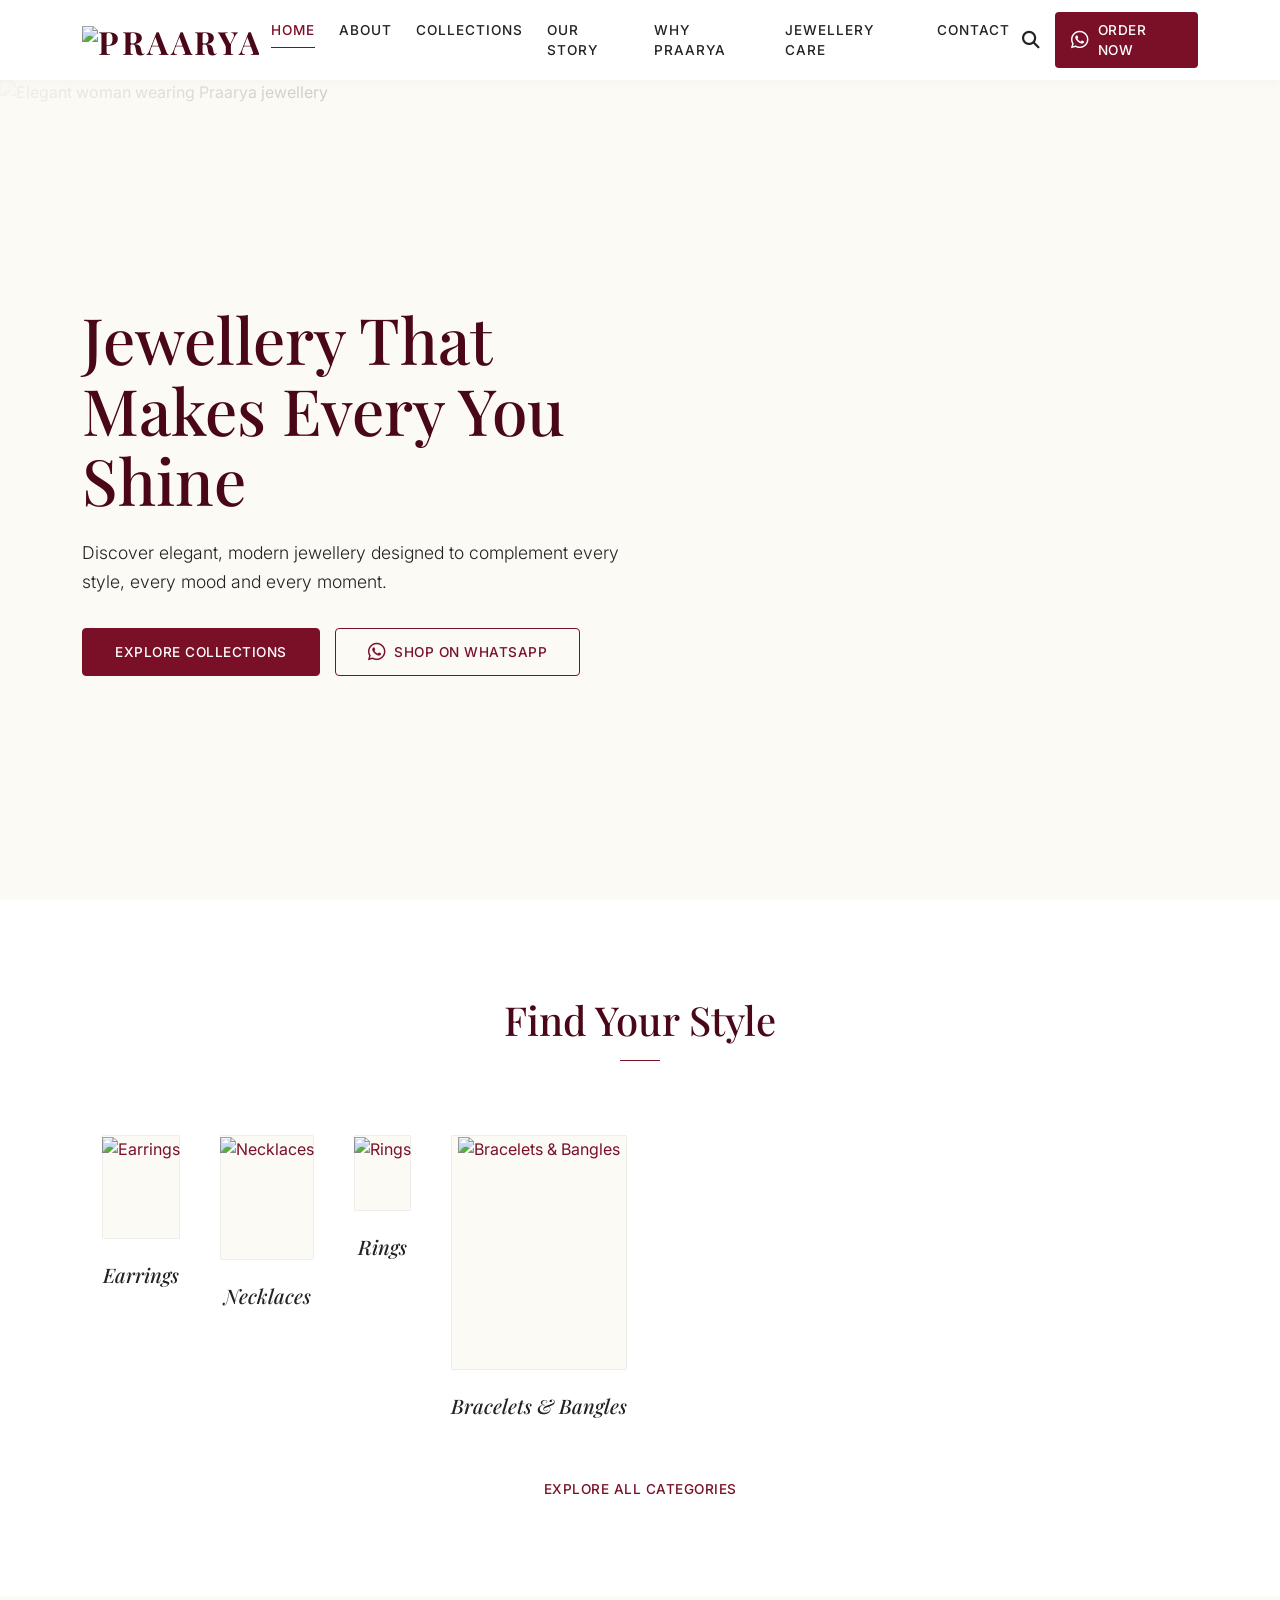
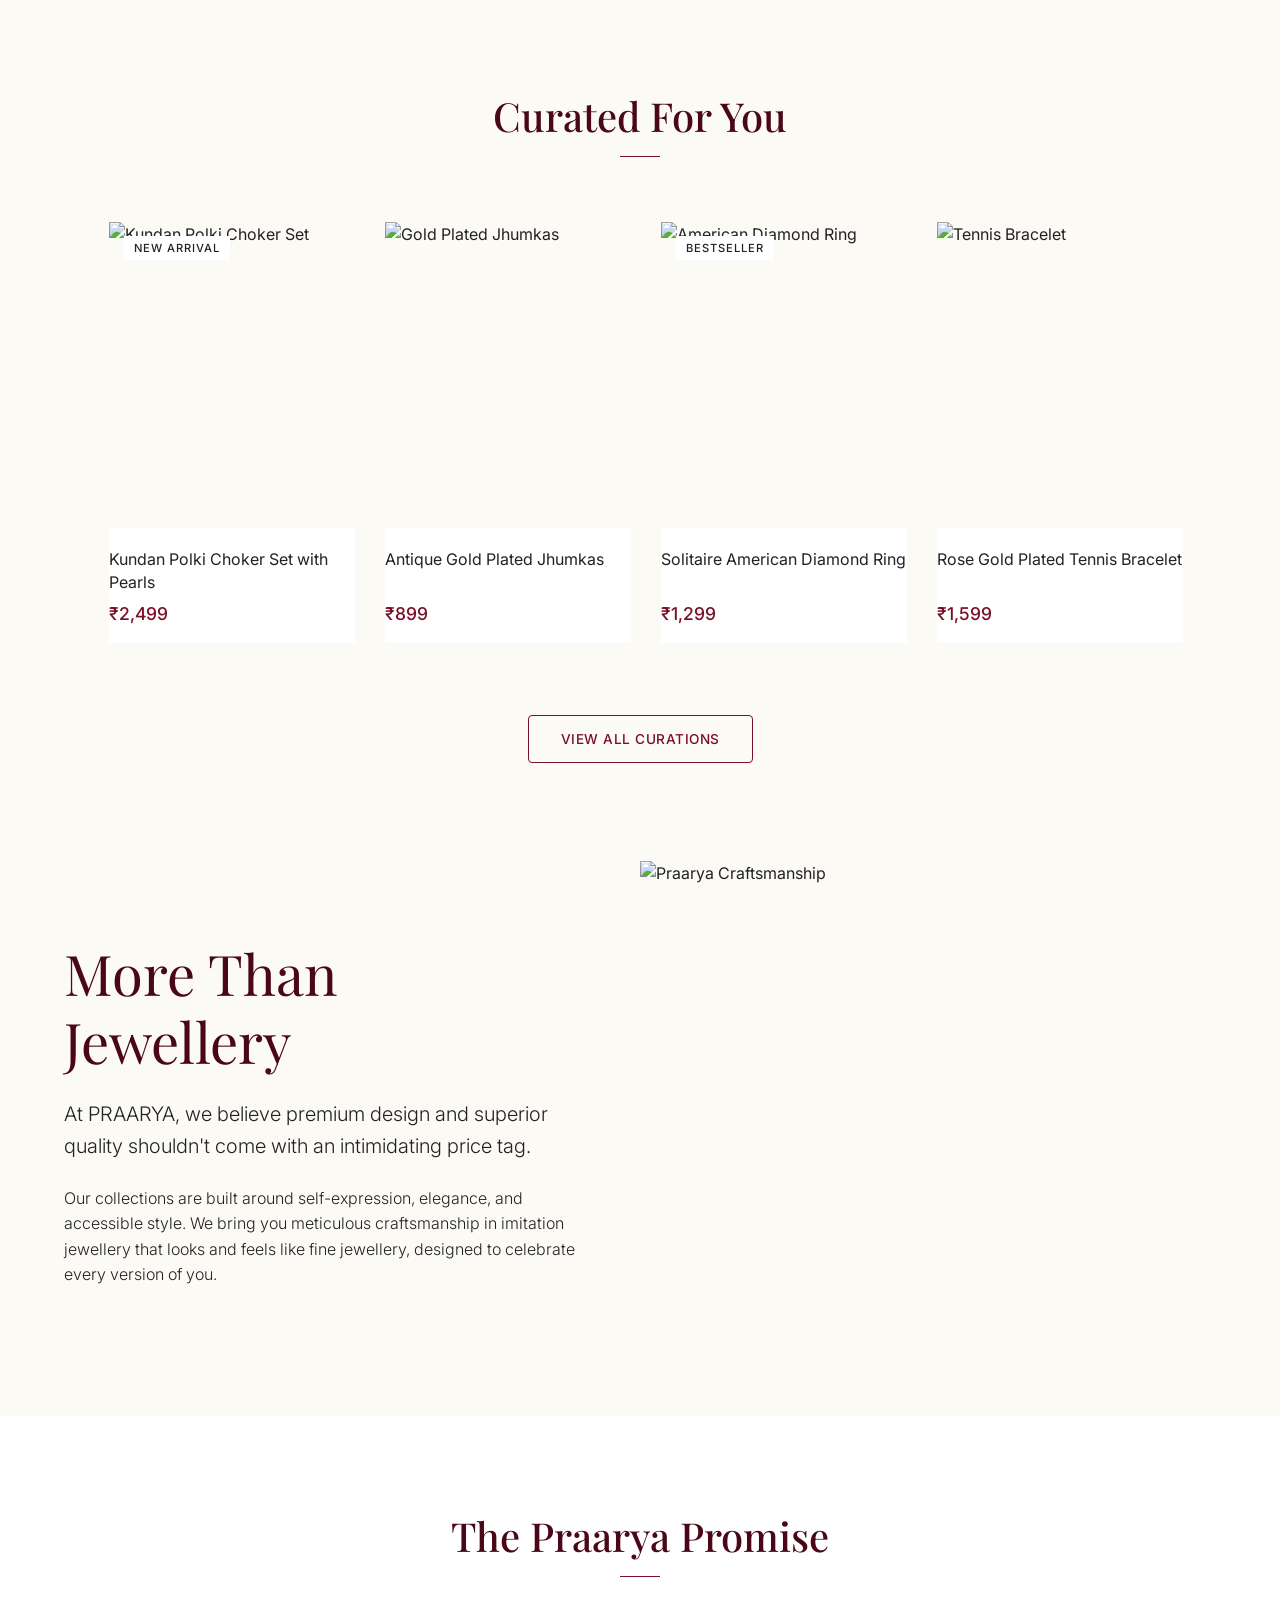
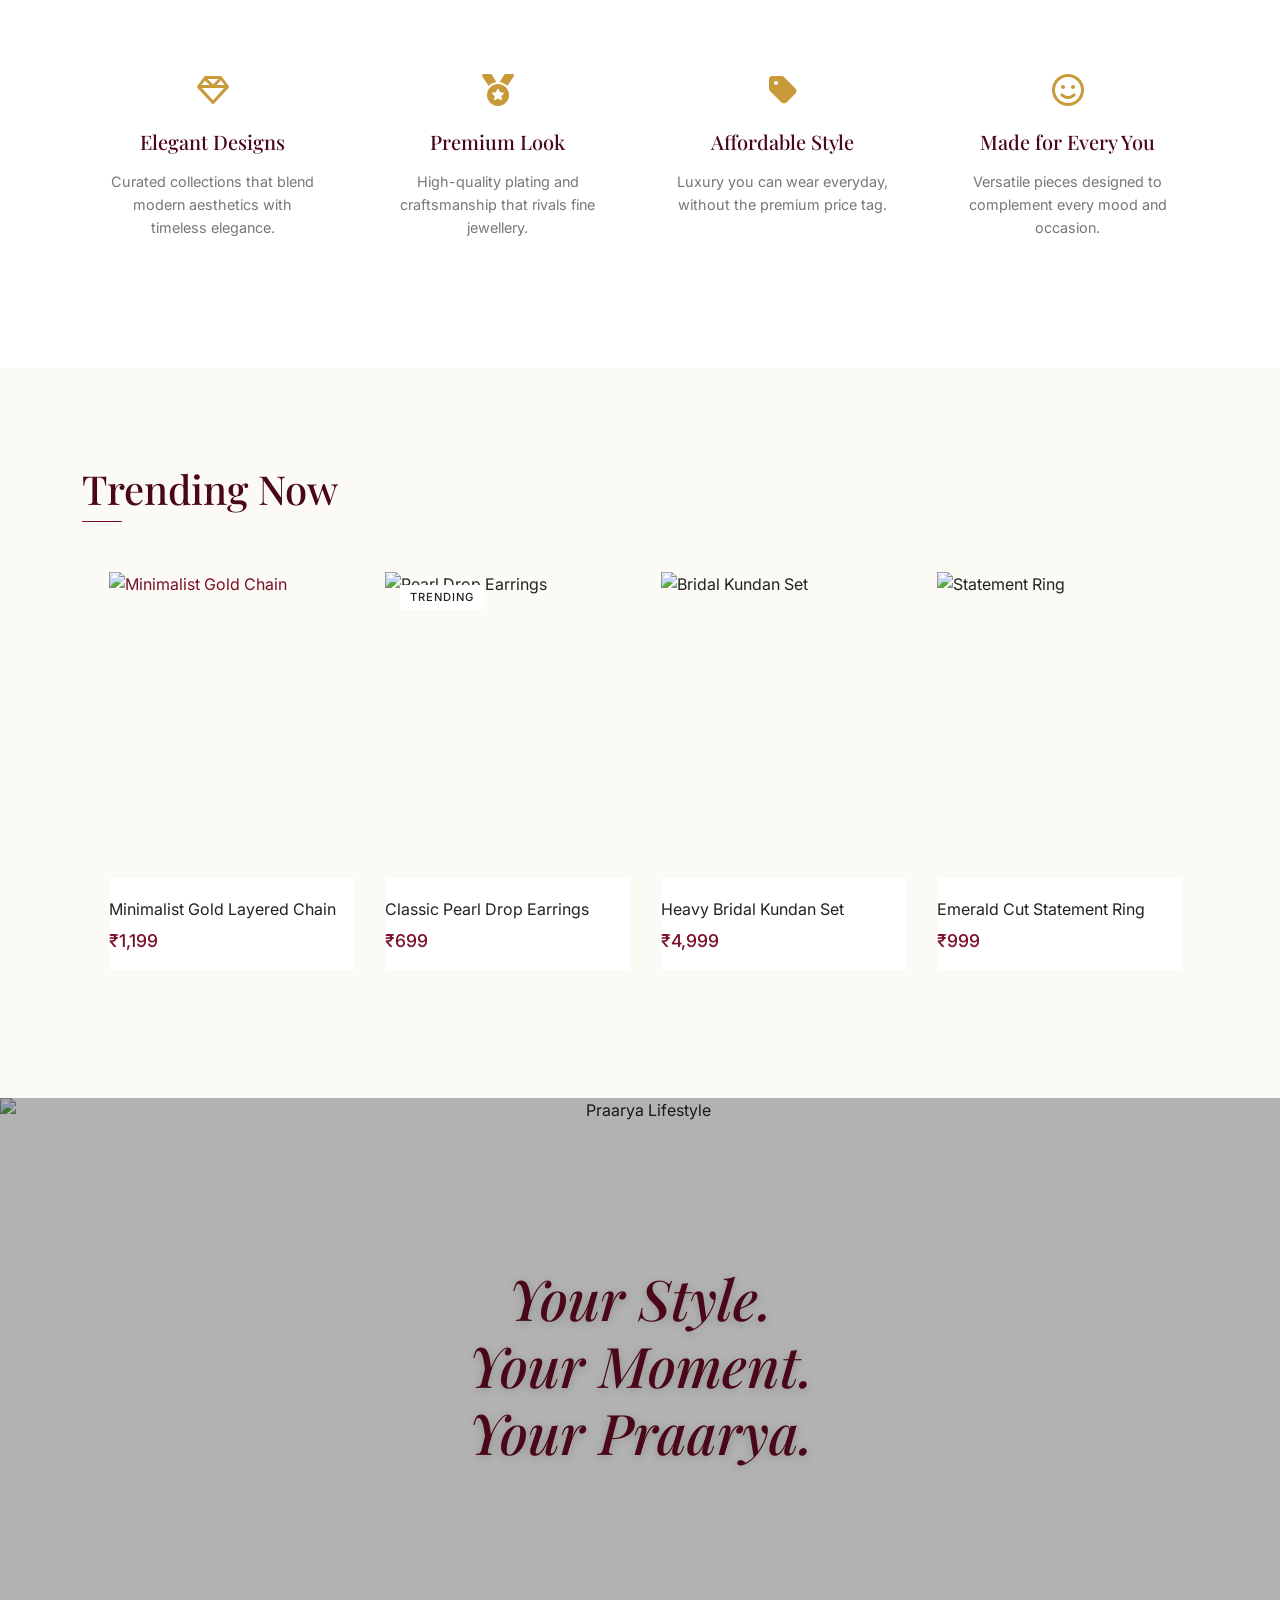
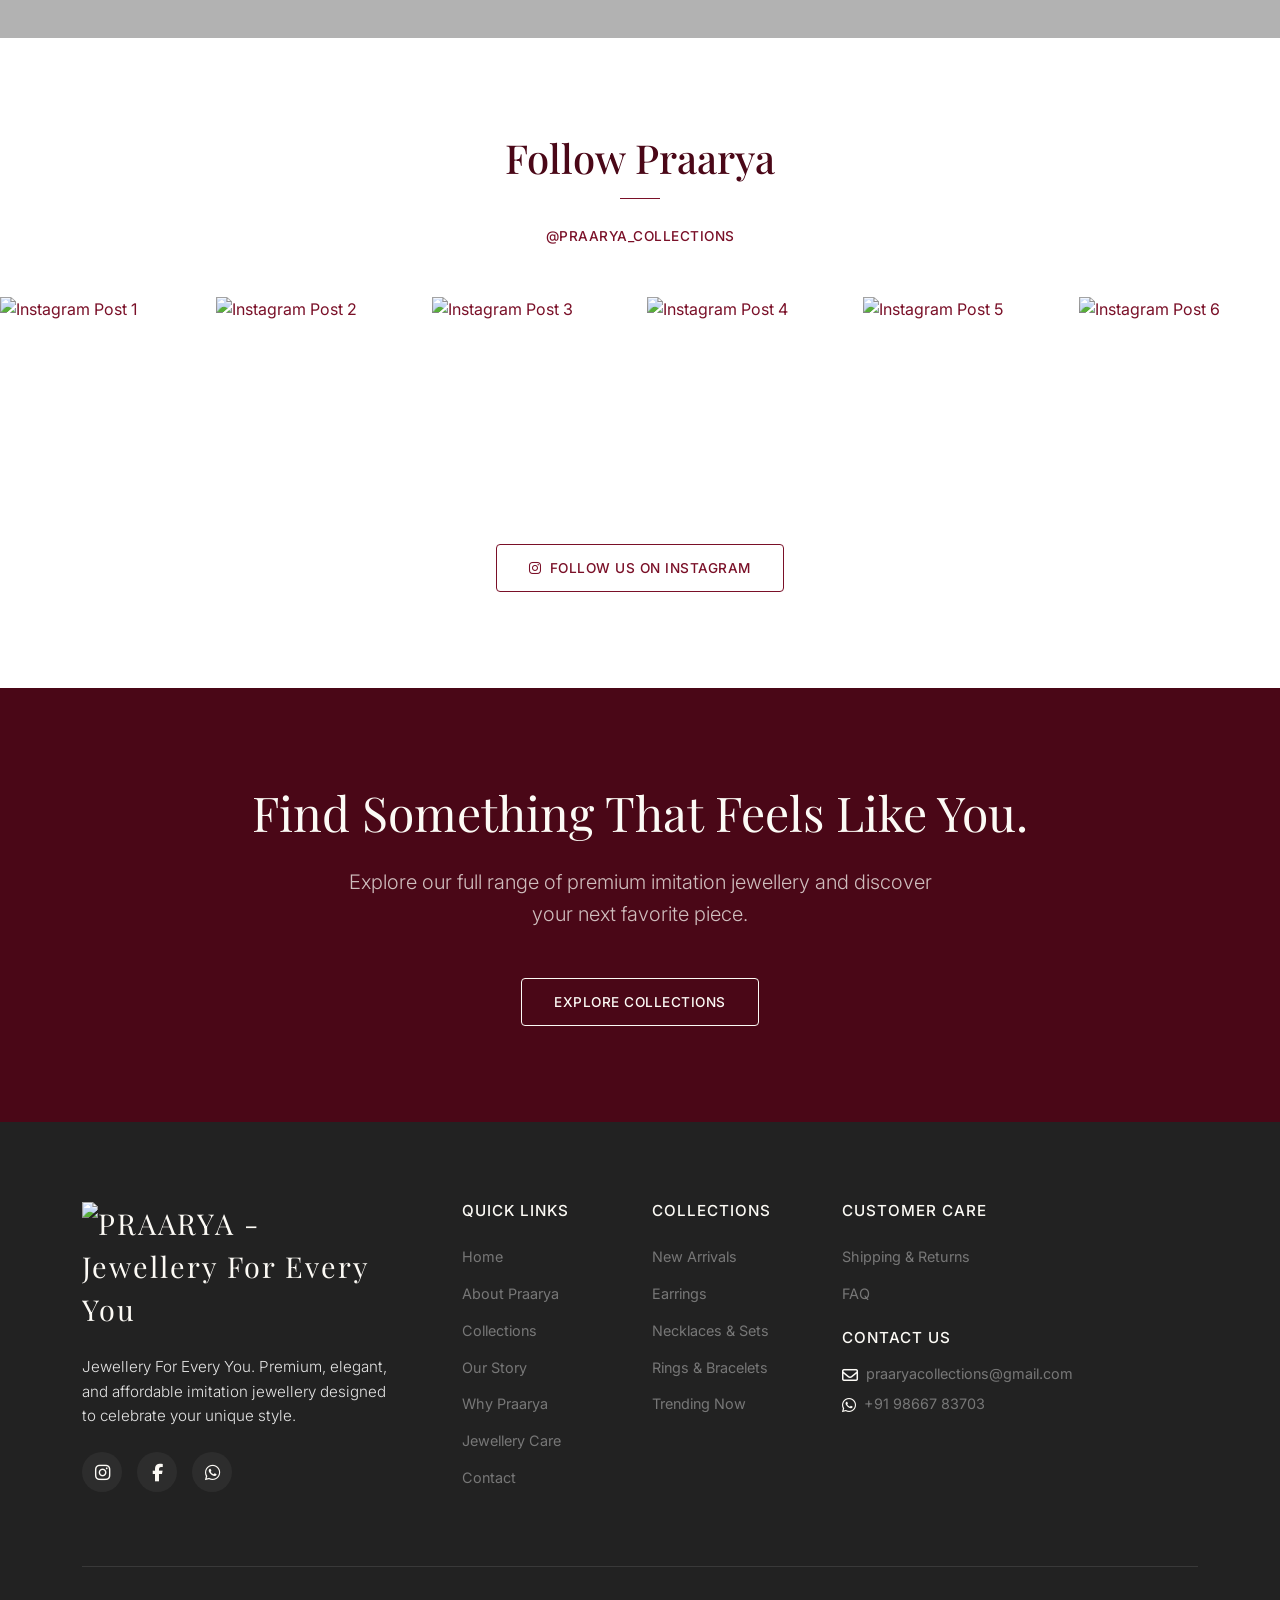
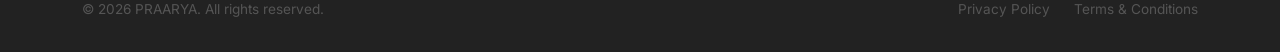
==== commit 0e1989a5: "Add files via upload" ====
--- a/index.html
+++ b/index.html
@@ -1055,6 +1055,9 @@
             height: var(--header-height);
         }
     </style>
+    <link rel="icon" type="image/png" href="assets/images/favicon.png">
+    <link rel="apple-touch-icon" href="assets/images/favicon.png">
+    <link rel="stylesheet" href="assets/css/praarya-brand.css">
 </head>
 <body>
 
@@ -1067,20 +1070,18 @@
             </button>
 
             <!-- Brand Logo -->
-            <a class="navbar-brand navbar-brand-logo mx-auto mx-lg-0" href="index.html">
-                PRAARYA
-            </a>
+            <a class="navbar-brand navbar-brand-logo mx-auto mx-lg-0" href="./"><img src="assets/images/praarya-logo-header.png" alt="PRAARYA" width="101" height="64"></a>
 
             <!-- Desktop Menu -->
             <div class="collapse navbar-collapse justify-content-center d-none d-lg-flex">
                 <ul class="navbar-nav">
-                    <li class="nav-item"><a class="nav-link active" href="index.html">Home</a></li>
-                    <li class="nav-item"><a class="nav-link" href="about.html">About</a></li>
-                    <li class="nav-item"><a class="nav-link" href="collections.html">Collections</a></li>
-                    <li class="nav-item"><a class="nav-link" href="story.html">Our Story</a></li>
-                    <li class="nav-item"><a class="nav-link" href="why.html">Why Praarya</a></li>
-                    <li class="nav-item"><a class="nav-link" href="care.html">Jewellery Care</a></li>
-                    <li class="nav-item"><a class="nav-link" href="contact.html">Contact</a></li>
+                    <li class="nav-item"><a class="nav-link active" href="./">Home</a></li>
+                    <li class="nav-item"><a class="nav-link" href="about">About</a></li>
+                    <li class="nav-item"><a class="nav-link" href="collections">Collections</a></li>
+                    <li class="nav-item"><a class="nav-link" href="story">Our Story</a></li>
+                    <li class="nav-item"><a class="nav-link" href="why">Why Praarya</a></li>
+                    <li class="nav-item"><a class="nav-link" href="care">Jewellery Care</a></li>
+                    <li class="nav-item"><a class="nav-link" href="contact">Contact</a></li>
                 </ul>
             </div>
 
@@ -1104,24 +1105,24 @@
     <!-- Premium Mobile Menu Offcanvas -->
     <div class="offcanvas offcanvas-start premium-mobile-menu" tabindex="-1" id="premiumMobileMenu" aria-labelledby="premiumMobileMenuLabel">
         <div class="offcanvas-header pb-0 pt-4 px-4">
-            <h5 class="offcanvas-title font-heading text-burgundy-dark fs-2" id="premiumMobileMenuLabel">PRAARYA</h5>
+            <h5 class="offcanvas-title font-heading text-burgundy-dark fs-2" id="premiumMobileMenuLabel"><img src="assets/images/praarya-logo-header.png" alt="PRAARYA" width="82" height="52"></h5>
             <button type="button" class="btn-close-custom" data-bs-dismiss="offcanvas" aria-label="Close">
                 <i class="fa-solid fa-xmark"></i>
             </button>
         </div>
         <div class="offcanvas-body d-flex flex-column px-4 pt-3 pb-5">
             <ul class="mobile-nav-list mb-auto">
-                <li class="nav-item"><a class="nav-link active" href="index.html">Home</a></li>
-                <li class="nav-item"><a class="nav-link" href="about.html">About</a></li>
-                <li class="nav-item"><a class="nav-link" href="collections.html">Collections</a></li>
-                <li class="nav-item"><a class="nav-link" href="story.html">Our Story</a></li>
-                <li class="nav-item"><a class="nav-link" href="why.html">Why Praarya</a></li>
-                <li class="nav-item"><a class="nav-link" href="care.html">Jewellery Care</a></li>
-                <li class="nav-item"><a class="nav-link" href="contact.html">Contact</a></li>
+                <li class="nav-item"><a class="nav-link active" href="./">Home</a></li>
+                <li class="nav-item"><a class="nav-link" href="about">About</a></li>
+                <li class="nav-item"><a class="nav-link" href="collections">Collections</a></li>
+                <li class="nav-item"><a class="nav-link" href="story">Our Story</a></li>
+                <li class="nav-item"><a class="nav-link" href="why">Why Praarya</a></li>
+                <li class="nav-item"><a class="nav-link" href="care">Jewellery Care</a></li>
+                <li class="nav-item"><a class="nav-link" href="contact">Contact</a></li>
             </ul>
             
             <div class="mobile-menu-ctas border-top border-light">
-                <a href="collections.html" class="btn btn-brand-primary w-100 py-3 mb-3 fs-6 d-flex justify-content-center">Explore Collections</a>
+                <a href="collections" class="btn btn-brand-primary w-100 py-3 mb-3 fs-6 d-flex justify-content-center">Explore Collections</a>
                 <a href="https://wa.me/919866783703" class="btn btn-whatsapp-order w-100 py-3 fs-6 d-flex justify-content-center" target="_blank">
                     <i class="fa-brands fa-whatsapp fs-4"></i> Chat on WhatsApp
                 </a>
@@ -1141,7 +1142,7 @@
                         <h1 class="hero-title">Jewellery That Makes Every You Shine</h1>
                         <p class="hero-desc">Discover elegant, modern jewellery designed to complement every style, every mood and every moment.</p>
                         <div class="hero-buttons">
-                            <a href="collections.html" class="btn btn-brand-primary">Explore Collections</a>
+                            <a href="collections" class="btn btn-brand-primary">Explore Collections</a>
                             <a href="https://wa.me/919866783703" class="btn btn-brand-outline" target="_blank">
                                 <i class="fa-brands fa-whatsapp me-2 fs-5"></i> Shop on WhatsApp
                             </a>
@@ -1163,7 +1164,7 @@
             <div class="scrolling-wrapper desktop-grid">
                 <!-- Category 1: Earrings -->
                 <div class="scroll-item category-item">
-                    <a href="collections.html" class="category-card">
+                    <a href="collections" class="category-card">
                         <div class="category-img-wrapper">
                             <img src="https://images.unsplash.com/photo-1630019852942-f89202989a59?q=80&w=600&auto=format&fit=crop" alt="Earrings" class="category-img">
                         </div>
@@ -1172,7 +1173,7 @@
                 </div>
                 <!-- Category 2: Necklaces -->
                 <div class="scroll-item category-item">
-                    <a href="collections.html" class="category-card">
+                    <a href="collections" class="category-card">
                         <div class="category-img-wrapper">
                             <img src="https://images.unsplash.com/photo-1599643477877-530eb83abc8e?q=80&w=600&auto=format&fit=crop" alt="Necklaces" class="category-img">
                         </div>
@@ -1181,7 +1182,7 @@
                 </div>
                 <!-- Category 3: Rings -->
                 <div class="scroll-item category-item">
-                    <a href="collections.html" class="category-card">
+                    <a href="collections" class="category-card">
                         <div class="category-img-wrapper">
                             <img src="https://images.unsplash.com/photo-1605100804763-247f66156eb4?q=80&w=600&auto=format&fit=crop" alt="Rings" class="category-img">
                         </div>
@@ -1190,7 +1191,7 @@
                 </div>
                 <!-- Category 4: Bracelets & Bangles -->
                 <div class="scroll-item category-item">
-                    <a href="collections.html" class="category-card">
+                    <a href="collections" class="category-card">
                         <div class="category-img-wrapper">
                             <img src="https://images.unsplash.com/photo-1611591437281-460bfbe1220a?q=80&w=600&auto=format&fit=crop" alt="Bracelets & Bangles" class="category-img">
                         </div>
@@ -1199,14 +1200,14 @@
                 </div>
                 <!-- View All (Mobile visible mostly) -->
                 <div class="scroll-item category-item d-lg-none d-flex align-items-center justify-content-center">
-                    <a href="collections.html" class="btn-link-custom py-3 px-4 text-center">
+                    <a href="collections" class="btn-link-custom py-3 px-4 text-center">
                         View All Categories <br> <i class="fa-solid fa-arrow-right mt-2"></i>
                     </a>
                 </div>
             </div>
             
             <div class="text-center mt-5 d-none d-lg-block">
-                <a href="collections.html" class="btn-link-custom">Explore All Categories</a>
+                <a href="collections" class="btn-link-custom">Explore All Categories</a>
             </div>
         </div>
     </section>
@@ -1230,7 +1231,7 @@
                             
                             <!-- Desktop Hover Overlay -->
                             <div class="product-actions-overlay">
-                                <a href="product.html?id=PR-NK-1042" class="btn btn-light w-100 rounded-0 text-uppercase fw-medium" style="font-size: 0.8rem;">View Details</a>
+                                <a href="product?id=PR-NK-1042" class="btn btn-light w-100 rounded-0 text-uppercase fw-medium" style="font-size: 0.8rem;">View Details</a>
                                 <button class="btn btn-whatsapp-order w-whatsapp-trigger rounded-0" 
                                     data-product-name="Kundan Polki Choker Set" 
                                     data-product-id="PR-NK-1042" 
@@ -1264,7 +1265,7 @@
                             
                             <!-- Desktop Hover Overlay -->
                             <div class="product-actions-overlay">
-                                <a href="product.html?id=PR-ER-2055" class="btn btn-light w-100 rounded-0 text-uppercase fw-medium" style="font-size: 0.8rem;">View Details</a>
+                                <a href="product?id=PR-ER-2055" class="btn btn-light w-100 rounded-0 text-uppercase fw-medium" style="font-size: 0.8rem;">View Details</a>
                                 <button class="btn btn-whatsapp-order w-whatsapp-trigger rounded-0" 
                                     data-product-name="Antique Gold Plated Jhumkas" 
                                     data-product-id="PR-ER-2055" 
@@ -1299,7 +1300,7 @@
                             
                             <!-- Desktop Hover Overlay -->
                             <div class="product-actions-overlay">
-                                <a href="product.html?id=PR-RG-3011" class="btn btn-light w-100 rounded-0 text-uppercase fw-medium" style="font-size: 0.8rem;">View Details</a>
+                                <a href="product?id=PR-RG-3011" class="btn btn-light w-100 rounded-0 text-uppercase fw-medium" style="font-size: 0.8rem;">View Details</a>
                                 <button class="btn btn-whatsapp-order w-whatsapp-trigger rounded-0" 
                                     data-product-name="Solitaire American Diamond Ring" 
                                     data-product-id="PR-RG-3011" 
@@ -1333,7 +1334,7 @@
                             
                             <!-- Desktop Hover Overlay -->
                             <div class="product-actions-overlay">
-                                <a href="product.html?id=PR-BR-4008" class="btn btn-light w-100 rounded-0 text-uppercase fw-medium" style="font-size: 0.8rem;">View Details</a>
+                                <a href="product?id=PR-BR-4008" class="btn btn-light w-100 rounded-0 text-uppercase fw-medium" style="font-size: 0.8rem;">View Details</a>
                                 <button class="btn btn-whatsapp-order w-whatsapp-trigger rounded-0" 
                                     data-product-name="Rose Gold Plated Tennis Bracelet" 
                                     data-product-id="PR-BR-4008" 
@@ -1362,7 +1363,7 @@
             </div>
             
             <div class="text-center mt-4 pt-3">
-                <a href="collections.html" class="btn btn-brand-outline">View All Curations</a>
+                <a href="collections" class="btn btn-brand-outline">View All Curations</a>
             </div>
         </div>
     </section>
@@ -1381,7 +1382,7 @@
                     <p class="lead mb-4 text-charcoal">At PRAARYA, we believe premium design and superior quality shouldn't come with an intimidating price tag.</p>
                     <p class="mb-5 text-gray" style="font-weight: 300;">Our collections are built around self-expression, elegance, and accessible style. We bring you meticulous craftsmanship in imitation jewellery that looks and feels like fine jewellery, designed to celebrate every version of you.</p>
                     <div>
-                        <a href="story.html"$1</a>
+                        <a href="story"$1</a>
                     </div>
                 </div>
             </div>
@@ -1437,7 +1438,7 @@
                     <h2 class="section-heading font-heading mb-2">Trending Now</h2>
                     <div style="width: 40px; height: 1px; background-color: var(--pr-burgundy);"></div>
                 </div>
-                <a href="collections.html"$1</a>
+                <a href="collections"$1</a>
             </div>
 
             <div class="scrolling-wrapper desktop-grid row mx-0">
@@ -1447,7 +1448,7 @@
                         <div class="product-img-container">
                             <img src="https://images.unsplash.com/photo-1599643477877-530eb83abc8e?q=80&w=800&auto=format&fit=crop" class="product-img" alt="Minimalist Gold Chain">
                             <div class="product-actions-overlay">
-                                <a href="product.html?id=PR-NK-5011" class="btn btn-light w-100 rounded-0 text-uppercase fw-medium" style="font-size: 0.8rem;">View Details</a>
+                                <a href="product?id=PR-NK-5011" class="btn btn-light w-100 rounded-0 text-uppercase fw-medium" style="font-size: 0.8rem;">View Details</a>
                                 <button class="btn btn-whatsapp-order w-whatsapp-trigger rounded-0" 
                                     data-product-name="Minimalist Gold Layered Chain" 
                                     data-product-id="PR-NK-5011" 
@@ -1476,7 +1477,7 @@
                             <span class="product-badge">Trending</span>
                             <img src="https://images.unsplash.com/photo-1535632066927-ab7c9ab60908?q=80&w=800&auto=format&fit=crop" class="product-img" alt="Pearl Drop Earrings">
                             <div class="product-actions-overlay">
-                                <a href="product.html?id=PR-ER-6022" class="btn btn-light w-100 rounded-0 text-uppercase fw-medium" style="font-size: 0.8rem;">View Details</a>
+                                <a href="product?id=PR-ER-6022" class="btn btn-light w-100 rounded-0 text-uppercase fw-medium" style="font-size: 0.8rem;">View Details</a>
                                 <button class="btn btn-whatsapp-order w-whatsapp-trigger rounded-0" 
                                     data-product-name="Classic Pearl Drop Earrings" 
                                     data-product-id="PR-ER-6022" 
@@ -1504,7 +1505,7 @@
                         <div class="product-img-container">
                             <img src="https://images.unsplash.com/photo-1629224316810-9d8805b95e76?q=80&w=800&auto=format&fit=crop" class="product-img" alt="Bridal Kundan Set">
                             <div class="product-actions-overlay">
-                                <a href="product.html?id=PR-NK-7088" class="btn btn-light w-100 rounded-0 text-uppercase fw-medium" style="font-size: 0.8rem;">View Details</a>
+                                <a href="product?id=PR-NK-7088" class="btn btn-light w-100 rounded-0 text-uppercase fw-medium" style="font-size: 0.8rem;">View Details</a>
                                 <button class="btn btn-whatsapp-order w-whatsapp-trigger rounded-0" 
                                     data-product-name="Heavy Bridal Kundan Set" 
                                     data-product-id="PR-NK-7088" 
@@ -1532,7 +1533,7 @@
                         <div class="product-img-container">
                             <img src="https://images.unsplash.com/photo-1605100804763-247f66156eb4?q=80&w=800&auto=format&fit=crop" class="product-img" alt="Statement Ring">
                             <div class="product-actions-overlay">
-                                <a href="product.html?id=PR-RG-8044" class="btn btn-light w-100 rounded-0 text-uppercase fw-medium" style="font-size: 0.8rem;">View Details</a>
+                                <a href="product?id=PR-RG-8044" class="btn btn-light w-100 rounded-0 text-uppercase fw-medium" style="font-size: 0.8rem;">View Details</a>
                                 <button class="btn btn-whatsapp-order w-whatsapp-trigger rounded-0" 
                                     data-product-name="Emerald Cut Statement Ring" 
                                     data-product-id="PR-RG-8044" 
@@ -1614,7 +1615,7 @@
         <div class="container">
             <h2 class="font-heading display-5 mb-4 text-ivory">Find Something That Feels Like You.</h2>
             <p class="lead mb-5 text-ivory opacity-75 mx-auto" style="max-width: 600px; font-weight: 300;">Explore our full range of premium imitation jewellery and discover your next favorite piece.</p>
-            <a href="collections.html" class="btn btn-brand-outline-light">Explore Collections</a>
+            <a href="collections" class="btn btn-brand-outline-light">Explore Collections</a>
         </div>
     </section>
 
@@ -1623,7 +1624,7 @@
         <div class="container">
             <div class="row gy-5">
                 <div class="col-lg-4 col-md-12 pe-lg-5">
-                    <a href="index.html" class="footer-logo">PRAARYA</a>
+                    <a href="./" class="footer-logo"><img src="assets/images/praarya-logo-footer.png" alt="PRAARYA - Jewellery For Every You" width="200" height="143" loading="lazy"></a>
                     <p class="mb-4 text-gray" style="font-size: 0.95rem; font-weight: 300;">Jewellery For Every You. Premium, elegant, and affordable imitation jewellery designed to celebrate your unique style.</p>
                     <div class="social-icons">
                         <a href="https://www.instagram.com/praarya_collections/" aria-label="Instagram" target="_blank"><i class="fa-brands fa-instagram"></i></a>
@@ -1635,32 +1636,32 @@
                 <div class="col-lg-2 col-md-4 col-6">
                     <h4 class="footer-heading">Quick Links</h4>
                     <ul class="footer-links">
-                        <li><a href="index.html">Home</a></li>
-                        <li><a href="about.html">About Praarya</a></li>
-                        <li><a href="collections.html">Collections</a></li>
-                        <li><a href="story.html">Our Story</a></li>
-                        <li><a href="why.html">Why Praarya</a></li>
-                        <li><a href="care.html">Jewellery Care</a></li>
-                        <li><a href="contact.html">Contact</a></li>
+                        <li><a href="./">Home</a></li>
+                        <li><a href="about">About Praarya</a></li>
+                        <li><a href="collections">Collections</a></li>
+                        <li><a href="story">Our Story</a></li>
+                        <li><a href="why">Why Praarya</a></li>
+                        <li><a href="care">Jewellery Care</a></li>
+                        <li><a href="contact">Contact</a></li>
                     </ul>
                 </div>
                 
                 <div class="col-lg-2 col-md-4 col-6">
                     <h4 class="footer-heading">Collections</h4>
                     <ul class="footer-links">
-                        <li><a href="collections.html">New Arrivals</a></li>
-                        <li><a href="collections.html">Earrings</a></li>
-                        <li><a href="collections.html">Necklaces & Sets</a></li>
-                        <li><a href="collections.html">Rings & Bracelets</a></li>
-                        <li><a href="collections.html">Trending Now</a></li>
+                        <li><a href="collections">New Arrivals</a></li>
+                        <li><a href="collections">Earrings</a></li>
+                        <li><a href="collections">Necklaces & Sets</a></li>
+                        <li><a href="collections">Rings & Bracelets</a></li>
+                        <li><a href="collections">Trending Now</a></li>
                     </ul>
                 </div>
                 
                 <div class="col-lg-4 col-md-4 col-12">
                     <h4 class="footer-heading">Customer Care</h4>
                     <ul class="footer-links mb-4">
-                        <li><a href="terms.html#section-8">Shipping & Returns</a></li>
-                        <li><a href="care.html#careFaqAccordion">FAQ</a></li>
+                        <li><a href="terms#section-8">Shipping & Returns</a></li>
+                        <li><a href="care#careFaqAccordion">FAQ</a></li>
                     </ul>
                     <h4 class="footer-heading mb-3">Contact Us</h4>
                     <ul class="footer-links">
@@ -1679,8 +1680,8 @@
             <div class="footer-bottom d-flex flex-column flex-md-row justify-content-between align-items-center">
                 <p class="mb-3 mb-md-0">&copy; 2026 PRAARYA. All rights reserved.</p>
                 <div class="d-flex gap-4">
-                    <a href="privacy.html">Privacy Policy</a>
-                    <a href="terms.html">Terms & Conditions</a>
+                    <a href="privacy">Privacy Policy</a>
+                    <a href="terms">Terms & Conditions</a>
                 </div>
             </div>
         </div>
